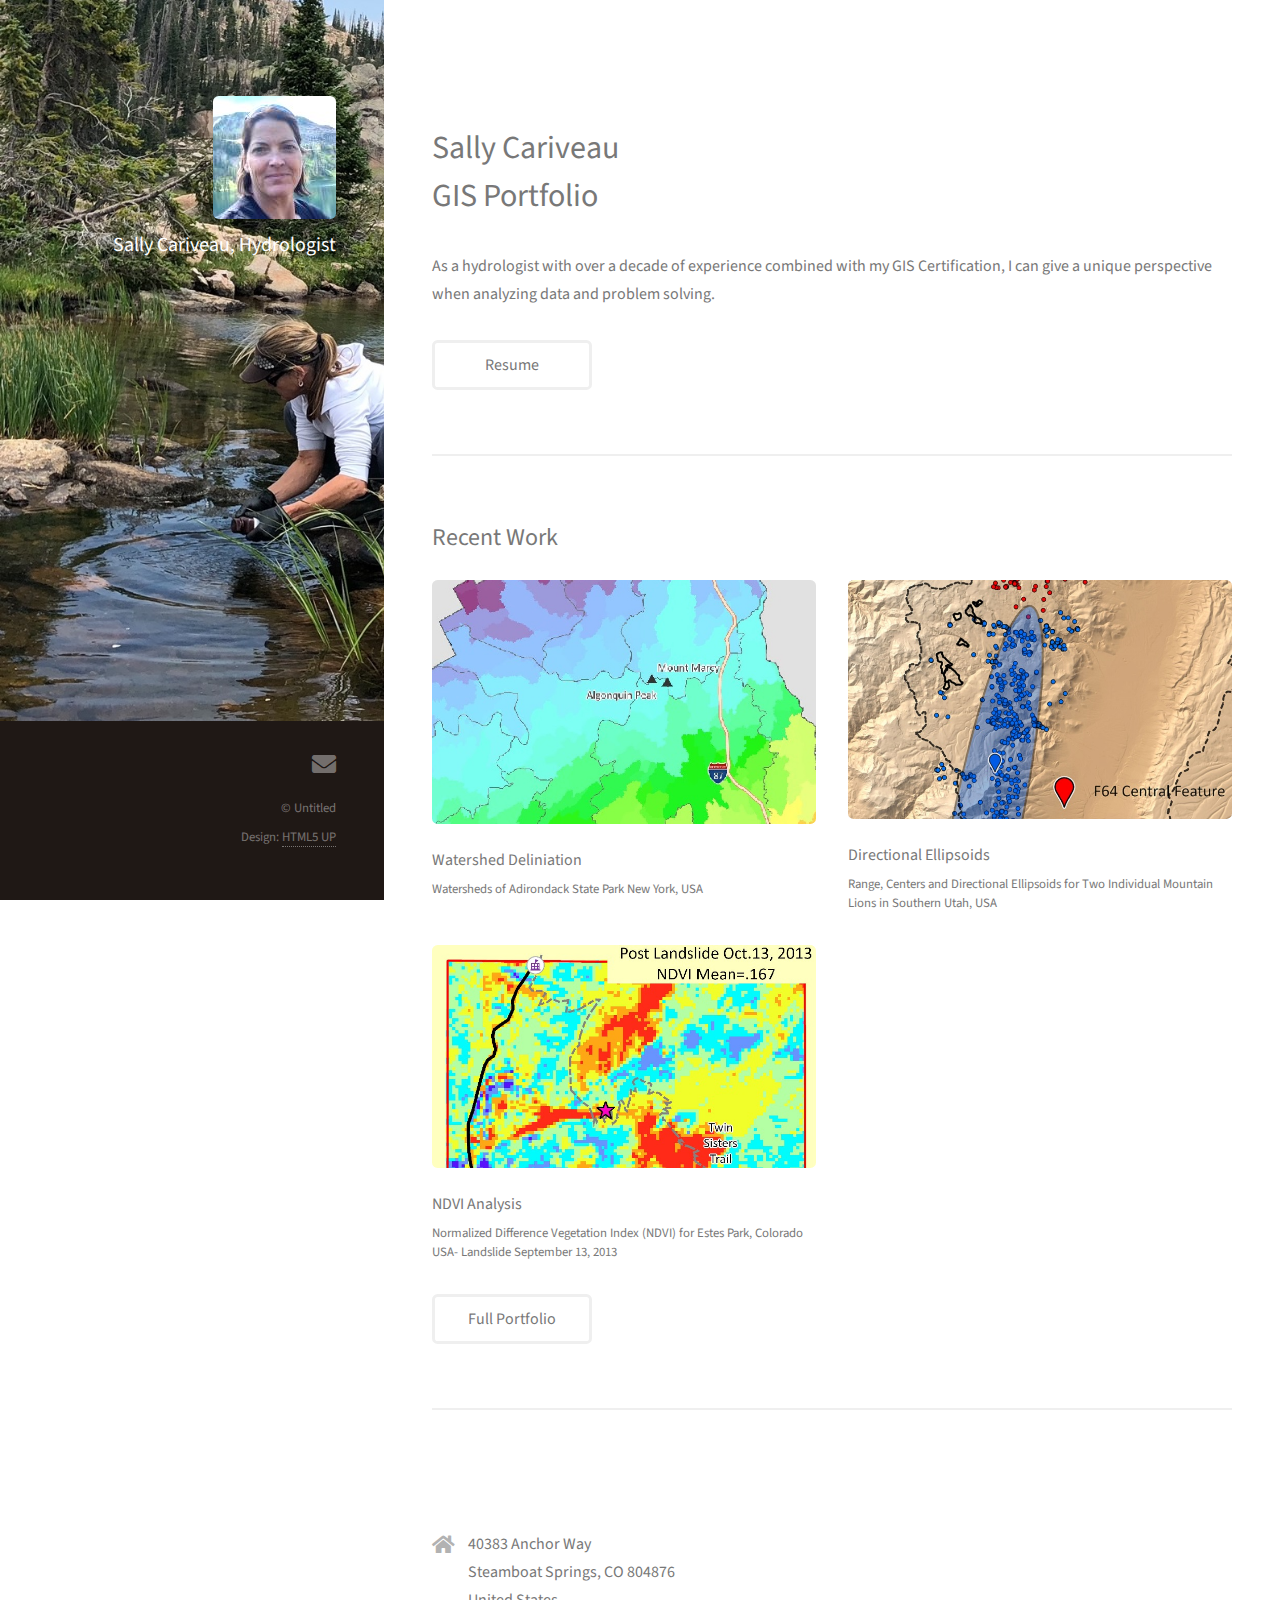
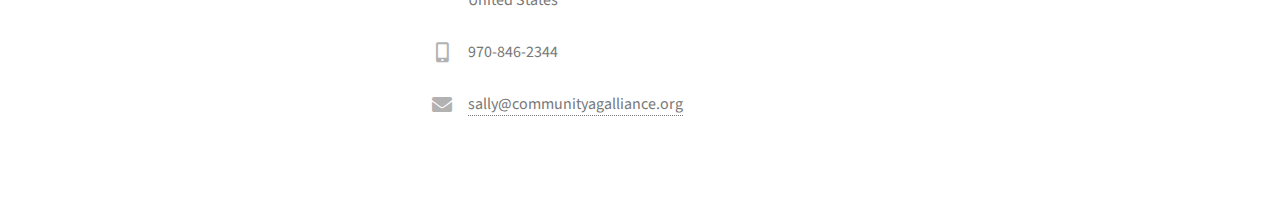
==== index.html @ 5e31b2ae "Add files via upload" ====
<!DOCTYPE HTML>
<!--
	Strata by HTML5 UP
	html5up.net | @ajlkn
	Free for personal and commercial use under the CCA 3.0 license (html5up.net/license)
-->
<html>
	<head>
		<title>GIS Portfolio for Sally Cariveau</title>
		<meta charset="utf-8" />
		
		<meta name="viewport" content="width=device-width, initial-scale=1, user-scalable=no" />
		<link rel="stylesheet" href="assets/css/main.css" />
		<div class="zbRPDe M2qv4b P4HtKe" aria-label="Map - Download free icons">Map - Download free icons</div>
		<link rel="shortcut icon" href=\TemplateEdits\images/Map.ico">
	</head>
	<body class="is-preload">

		<!-- Header -->
			<header id="header">
				<div class="inner">
					<a href="#" class="image Sally_Headshot_1.jpg"><img src="images/Sally_Headshot_1.jpg" alt="" /></a>
					<h1><strong>Sally Cariveau,</strong> <strong>Hydrologist<strong>
			<br />
				
				</div>
			</header>

		<!-- Main -->
			<div id="main">

				<!-- One -->
					<section id="one">
						<header class="major">
							<h2>Sally Cariveau<br />
							GIS Portfolio</h2>
						</header>
						<p>As a hydrologist with over a decade of experience combined with my GIS Certification, I can give a unique perspective when analyzing data and problem solving.</p>
						<ul class="actions">
							<li><a href="images/Sally_Cariveau_Resume.pdf" target=_"blank" class="button">Resume</a></li><a class="about" href="sallycariveau.github.io"></a>
						</ul>
					</section>


				<!-- Two -->
					<section id="two">
						<h2>Recent Work</h2>
						<div class="row">
							<article class="col-6 col-12-xsmall work-item">
								<a href="images/fulls/Lab3_Cariveau.jpg" class="image fit thumb"><img src="images/thumbs/watersheds_crop2.jpg" alt="" /></a>
								<h3>Watershed Deliniation</h3>
								<p>Watersheds of Adirondack State Park New York, USA</p>
							</article>
							<article class="col-6 col-12-xsmall work-item">
								<a href="images/fulls/Cariveau_Lab5.jpg" class="image fit thumb"><img src="images/thumbs/lion_thumb2.jpg" alt="" /></a>
								<h3>Directional Ellipsoids</h3>
								<p>Range, Centers and Directional Ellipsoids for Two Individual Mountain Lions in Southern Utah, USA</p>
							</article>
							<article class="col-6 col-12-xsmall work-item">
								<a href="images/fulls/Estes.jpg" class="image fit thumb"><img src="images/thumbs/Estes_thumb.jpg" alt="" /></a>
								<h3>NDVI Analysis</h3>
								<p>Normalized Difference Vegetation Index (NDVI) for Estes Park, Colorado USA- Landslide September 13, 2013</p>
							</article>
							
						</div>
						<ul class="actions">
							<li><a href="#" class="button">Full Portfolio</a></li>
						</ul>
					</section>

				<!-- Three -->
					<section id="three">
						<h2></h2>
					
						<div class="row">
							<div class="col-8 col-12-small">
								<form method="post" action="#">
									<div class="row gtr-uniform gtr-50">
										
										
										
								<ul class="actions">
									
							</div>
							<div class="col-4 col-12-small">
								<ul class="labeled-icons">
									<li>
										<h3 class="icon solid fa-home"><span class="label">Address</span></h3>
										40383 Anchor Way<br />
										Steamboat Springs, CO 804876<br />
										United States
									</li>
									<li>
										<h3 class="icon solid fa-mobile-alt"><span class="label">Phone</span></h3>
										970-846-2344
									</li>
									<li>
										<h3 class="icon solid fa-envelope"><span class="label">Email</span></h3>
										<a href="#">sally@communityagalliance.org</a>
									</li>
								</ul>
							</div>
						</div>
					</section>

				<!-- Four -->
				<!--
					<section id="four">
						<h2>Elements</h2>

						<section>
							<h4>Text</h4>
							<p>This is <b>bold</b> and this is <strong>strong</strong>. This is <i>italic</i> and this is <em>emphasized</em>.
							This is <sup>superscript</sup> text and this is <sub>subscript</sub> text.
							This is <u>underlined</u> and this is code: <code>for (;;) { ... }</code>. Finally, <a href="#">this is a link</a>.</p>
							<hr />
							<header>
								<h4>Heading with a Subtitle</h4>
								<p>Lorem ipsum dolor sit amet nullam id egestas urna aliquam</p>
							</header>
							<p>Nunc lacinia ante nunc ac lobortis. Interdum adipiscing gravida odio porttitor sem non mi integer non faucibus ornare mi ut ante amet placerat aliquet. Volutpat eu sed ante lacinia sapien lorem accumsan varius montes viverra nibh in adipiscing blandit tempus accumsan.</p>
							<header>
								<h5>Heading with a Subtitle</h5>
								<p>Lorem ipsum dolor sit amet nullam id egestas urna aliquam</p>
							</header>
							<p>Nunc lacinia ante nunc ac lobortis. Interdum adipiscing gravida odio porttitor sem non mi integer non faucibus ornare mi ut ante amet placerat aliquet. Volutpat eu sed ante lacinia sapien lorem accumsan varius montes viverra nibh in adipiscing blandit tempus accumsan.</p>
							<hr />
							<h2>Heading Level 2</h2>
							<h3>Heading Level 3</h3>
							<h4>Heading Level 4</h4>
							<h5>Heading Level 5</h5>
							<h6>Heading Level 6</h6>
							<hr />
							<h5>Blockquote</h5>
							<blockquote>Fringilla nisl. Donec accumsan interdum nisi, quis tincidunt felis sagittis eget tempus euismod. Vestibulum ante ipsum primis in faucibus vestibulum. Blandit adipiscing eu felis iaculis volutpat ac adipiscing accumsan faucibus. Vestibulum ante ipsum primis in faucibus lorem ipsum dolor sit amet nullam adipiscing eu felis.</blockquote>
							<h5>Preformatted</h5>
							<pre><code>i = 0;

while (!deck.isInOrder()) {
print 'Iteration ' + i;
deck.shuffle();
i++;
}

print 'It took ' + i + ' iterations to sort the deck.';</code></pre>
						</section>

						<section>
							<h4>Lists</h4>
							<div class="row">
								<div class="col-6 col-12-xsmall">
									<h5>Unordered</h5>
									<ul>
										<li>Dolor pulvinar etiam magna etiam.</li>
										<li>Sagittis adipiscing lorem eleifend.</li>
										<li>Felis enim feugiat dolore viverra.</li>
									</ul>
									<h5>Alternate</h5>
									<ul class="alt">
										<li>Dolor pulvinar etiam magna etiam.</li>
										<li>Sagittis adipiscing lorem eleifend.</li>
										<li>Felis enim feugiat dolore viverra.</li>
									</ul>
								</div>
								<div class="col-6 col-12-xsmall">
									<h5>Ordered</h5>
									<ol>
										<li>Dolor pulvinar etiam magna etiam.</li>
										<li>Etiam vel felis at lorem sed viverra.</li>
										<li>Felis enim feugiat dolore viverra.</li>
										<li>Dolor pulvinar etiam magna etiam.</li>
										<li>Etiam vel felis at lorem sed viverra.</li>
										<li>Felis enim feugiat dolore viverra.</li>
									</ol>
									<h5>Icons</h5>
									<ul class="icons">
										<li><a href="#" class="icon brands fa-twitter"><span class="label">Twitter</span></a></li>
										<li><a href="#" class="icon brands fa-facebook-f"><span class="label">Facebook</span></a></li>
										<li><a href="#" class="icon brands fa-instagram"><span class="label">Instagram</span></a></li>
										<li><a href="#" class="icon brands fa-github"><span class="label">Github</span></a></li>
										<li><a href="#" class="icon brands fa-dribbble"><span class="label">Dribbble</span></a></li>
										<li><a href="#" class="icon brands fa-tumblr"><span class="label">Tumblr</span></a></li>
									</ul>
								</div>
							</div>
							<h5>Actions</h5>
							<ul class="actions">
								<li><a href="#" class="button primary">Default</a></li>
								<li><a href="#" class="button">Default</a></li>
							</ul>
							<ul class="actions small">
								<li><a href="#" class="button primary small">Small</a></li>
								<li><a href="#" class="button small">Small</a></li>
							</ul>
							<div class="row">
								<div class="col-6 col-12-small">
									<ul class="actions stacked">
										<li><a href="#" class="button primary">Default</a></li>
										<li><a href="#" class="button">Default</a></li>
									</ul>
								</div>
								<div class="col-6 col-12-small">
									<ul class="actions stacked">
										<li><a href="#" class="button primary small">Small</a></li>
										<li><a href="#" class="button small">Small</a></li>
									</ul>
								</div>
								<div class="col-6 col-12-small">
									<ul class="actions stacked">
										<li><a href="#" class="button primary fit">Default</a></li>
										<li><a href="#" class="button fit">Default</a></li>
									</ul>
								</div>
								<div class="col-6 col-12-small">
									<ul class="actions stacked">
										<li><a href="#" class="button primary small fit">Small</a></li>
										<li><a href="#" class="button small fit">Small</a></li>
									</ul>
								</div>
							</div>
						</section>

						<section>
							<h4>Table</h4>
							<h5>Default</h5>
							<div class="table-wrapper">
								<table>
									<thead>
										<tr>
											<th>Name</th>
											<th>Description</th>
											<th>Price</th>
										</tr>
									</thead>
									<tbody>
										<tr>
											<td>Item One</td>
											<td>Ante turpis integer aliquet porttitor.</td>
											<td>29.99</td>
										</tr>
										<tr>
											<td>Item Two</td>
											<td>Vis ac commodo adipiscing arcu aliquet.</td>
											<td>19.99</td>
										</tr>
										<tr>
											<td>Item Three</td>
											<td> Morbi faucibus arcu accumsan lorem.</td>
											<td>29.99</td>
										</tr>
										<tr>
											<td>Item Four</td>
											<td>Vitae integer tempus condimentum.</td>
											<td>19.99</td>
										</tr>
										<tr>
											<td>Item Five</td>
											<td>Ante turpis integer aliquet porttitor.</td>
											<td>29.99</td>
										</tr>
									</tbody>
									<tfoot>
										<tr>
											<td colspan="2"></td>
											<td>100.00</td>
										</tr>
									</tfoot>
								</table>
							</div>

							<h5>Alternate</h5>
							<div class="table-wrapper">
								<table class="alt">
									<thead>
										<tr>
											<th>Name</th>
											<th>Description</th>
											<th>Price</th>
										</tr>
									</thead>
									<tbody>
										<tr>
											<td>Item One</td>
											<td>Ante turpis integer aliquet porttitor.</td>
											<td>29.99</td>
										</tr>
										<tr>
											<td>Item Two</td>
											<td>Vis ac commodo adipiscing arcu aliquet.</td>
											<td>19.99</td>
										</tr>
										<tr>
											<td>Item Three</td>
											<td> Morbi faucibus arcu accumsan lorem.</td>
											<td>29.99</td>
										</tr>
										<tr>
											<td>Item Four</td>
											<td>Vitae integer tempus condimentum.</td>
											<td>19.99</td>
										</tr>
										<tr>
											<td>Item Five</td>
											<td>Ante turpis integer aliquet porttitor.</td>
											<td>29.99</td>
										</tr>
									</tbody>
									<tfoot>
										<tr>
											<td colspan="2"></td>
											<td>100.00</td>
										</tr>
									</tfoot>
								</table>
							</div>
						</section>

						<section>
							<h4>Buttons</h4>
							<ul class="actions">
								<li><a href="#" class="button primary">Primary</a></li>
								<li><a href="#" class="button">Default</a></li>
							</ul>
							<ul class="actions">
								<li><a href="#" class="button large">Large</a></li>
								<li><a href="#" class="button">Default</a></li>
								<li><a href="#" class="button small">Small</a></li>
							</ul>
							<ul class="actions fit">
								<li><a href="#" class="button primary fit">Fit</a></li>
								<li><a href="#" class="button fit">Fit</a></li>
							</ul>
							<ul class="actions fit small">
								<li><a href="#" class="button primary fit small">Fit + Small</a></li>
								<li><a href="#" class="button fit small">Fit + Small</a></li>
							</ul>
							<ul class="actions">
								<li><a href="#" class="button primary icon solid fa-download">Icon</a></li>
								<li><a href="#" class="button icon solid fa-download">Icon</a></li>
							</ul>
							<ul class="actions">
								<li><span class="button primary disabled">Primary</span></li>
								<li><span class="button disabled">Default</span></li>
							</ul>
						</section>

						<section>
							<h4>Form</h4>
							<form method="post" action="#">
								<div class="row gtr-uniform gtr-50">
									<div class="col-6 col-12-xsmall">
										<input type="text" name="demo-name" id="demo-name" value="" placeholder="Name" />
									</div>
									<div class="col-6 col-12-xsmall">
										<input type="email" name="demo-email" id="demo-email" value="" placeholder="Email" />
									</div>
									<div class="col-12">
										<select name="demo-category" id="demo-category">
											<option value="">- Category -</option>
											<option value="1">Manufacturing</option>
											<option value="1">Shipping</option>
											<option value="1">Administration</option>
											<option value="1">Human Resources</option>
										</select>
									</div>
									<div class="col-4 col-12-small">
										<input type="radio" id="demo-priority-low" name="demo-priority" checked>
										<label for="demo-priority-low">Low Priority</label>
									</div>
									<div class="col-4 col-12-small">
										<input type="radio" id="demo-priority-normal" name="demo-priority">
										<label for="demo-priority-normal">Normal Priority</label>
									</div>
									<div class="col-4 col-12-small">
										<input type="radio" id="demo-priority-high" name="demo-priority">
										<label for="demo-priority-high">High Priority</label>
									</div>
									<div class="col-6 col-12-small">
										<input type="checkbox" id="demo-copy" name="demo-copy">
										<label for="demo-copy">Email me a copy of this message</label>
									</div>
									<div class="col-6 col-12-small">
										<input type="checkbox" id="demo-human" name="demo-human" checked>
										<label for="demo-human">I am a human and not a robot</label>
									</div>
									<div class="col-12">
										<textarea name="demo-message" id="demo-message" placeholder="Enter your message" rows="6"></textarea>
									</div>
									<div class="col-12">
										<ul class="actions">
											<li><input type="submit" value="Send Message" class="primary" /></li>
											<li><input type="reset" value="Reset" /></li>
										</ul>
									</div>
								</div>
							</form>
						</section>

						<section>
							<h4>Image</h4>
							<h5>Fit</h5>
							<div class="box alt">
								<div class="row gtr-50 gtr-uniform">
									<div class="col-12"><span class="image fit"><img src="images/fulls/05.jpg" alt="" /></span></div>
									<div class="col-4"><span class="image fit"><img src="images/thumbs/01.jpg" alt="" /></span></div>
									<div class="col-4"><span class="image fit"><img src="images/thumbs/02.jpg" alt="" /></span></div>
									<div class="col-4"><span class="image fit"><img src="images/thumbs/03.jpg" alt="" /></span></div>
									<div class="col-4"><span class="image fit"><img src="images/thumbs/04.jpg" alt="" /></span></div>
									<div class="col-4"><span class="image fit"><img src="images/thumbs/05.jpg" alt="" /></span></div>
									<div class="col-4"><span class="image fit"><img src="images/thumbs/06.jpg" alt="" /></span></div>
									<div class="col-4"><span class="image fit"><img src="images/thumbs/03.jpg" alt="" /></span></div>
									<div class="col-4"><span class="image fit"><img src="images/thumbs/02.jpg" alt="" /></span></div>
									<div class="col-4"><span class="image fit"><img src="images/thumbs/01.jpg" alt="" /></span></div>
								</div>
							</div>
							<h5>Left &amp; Right</h5>
							<p><span class="image left"><img src="images/avatar.jpg" alt="" /></span>Fringilla nisl. Donec accumsan interdum nisi, quis tincidunt felis sagittis eget. tempus euismod. Vestibulum ante ipsum primis in faucibus vestibulum. Blandit adipiscing eu felis iaculis volutpat ac adipiscing accumsan eu faucibus. Integer ac pellentesque praesent tincidunt felis sagittis eget. tempus euismod. Vestibulum ante ipsum primis in faucibus vestibulum. Blandit adipiscing eu felis iaculis volutpat ac adipiscing accumsan eu faucibus. Integer ac pellentesque praesent. Donec accumsan interdum nisi, quis tincidunt felis sagittis eget. tempus euismod. Vestibulum ante ipsum primis in faucibus vestibulum. Blandit adipiscing eu felis iaculis volutpat ac adipiscing accumsan eu faucibus. Integer ac pellentesque praesent tincidunt felis sagittis eget. tempus euismod. Vestibulum ante ipsum primis in faucibus vestibulum. Blandit adipiscing eu felis iaculis volutpat ac adipiscing accumsan eu faucibus. Integer ac pellentesque praesent.</p>
							<p><span class="image right"><img src="images/avatar.jpg" alt="" /></span>Fringilla nisl. Donec accumsan interdum nisi, quis tincidunt felis sagittis eget. tempus euismod. Vestibulum ante ipsum primis in faucibus vestibulum. Blandit adipiscing eu felis iaculis volutpat ac adipiscing accumsan eu faucibus. Integer ac pellentesque praesent tincidunt felis sagittis eget. tempus euismod. Vestibulum ante ipsum primis in faucibus vestibulum. Blandit adipiscing eu felis iaculis volutpat ac adipiscing accumsan eu faucibus. Integer ac pellentesque praesent. Donec accumsan interdum nisi, quis tincidunt felis sagittis eget. tempus euismod. Vestibulum ante ipsum primis in faucibus vestibulum. Blandit adipiscing eu felis iaculis volutpat ac adipiscing accumsan eu faucibus. Integer ac pellentesque praesent tincidunt felis sagittis eget. tempus euismod. Vestibulum ante ipsum primis in faucibus vestibulum. Blandit adipiscing eu felis iaculis volutpat ac adipiscing accumsan eu faucibus. Integer ac pellentesque praesent.</p>
						</section>

					</section>
				-->

			</div>

		<!-- Footer -->
			<footer id="footer">
				<div class="inner">
					<ul class="icons">
				
						<li><a href="#" class="icon solid fa-envelope"><span class="label">Email</span></a></li>
					</ul>
					<ul class="copyright">
						<li>&copy; Untitled</li><li>Design: <a href="http://html5up.net">HTML5 UP</a></li>
					</ul>
				</div>
			</footer>

		<!-- Scripts -->
			<script src="assets/js/jquery.min.js"></script>
			<script src="assets/js/jquery.poptrox.min.js"></script>
			<script src="assets/js/browser.min.js"></script>
			<script src="assets/js/breakpoints.min.js"></script>
			<script src="assets/js/util.js"></script>
			<script src="assets/js/main.js"></script>

	</body>
</html>
---- assets/css/main.css ----
@import url("fontawesome-all.min.css");
@import url("https://fonts.googleapis.com/css?family=Source+Sans+Pro:400,400italic");

/*
	Strata by HTML5 UP
	html5up.net | @ajlkn
	Free for personal and commercial use under the CCA 3.0 license (html5up.net/license)
*/

html, body, div, span, applet, object,
iframe, h1, h2, h3, h4, h5, h6, p, blockquote,
pre, a, abbr, acronym, address, big, cite,
code, del, dfn, em, img, ins, kbd, q, s, samp,
small, strike, strong, sub, sup, tt, var, b,
u, i, center, dl, dt, dd, ol, ul, li, fieldset,
form, label, legend, table, caption, tbody,
tfoot, thead, tr, th, td, article, aside,
canvas, details, embed, figure, figcaption,
footer, header, hgroup, menu, nav, output, ruby,
section, summary, time, mark, audio, video {
	margin: 0;
	padding: 0;
	border: 0;
	font-size: 100%;
	font: inherit;
	vertical-align: baseline;}

article, aside, details, figcaption, figure,
footer, header, hgroup, menu, nav, section {
	display: block;}

body {
	line-height: 1;
}

ol, ul {
	list-style: none;
}

blockquote, q {
	quotes: none;
}

	blockquote:before, blockquote:after, q:before, q:after {
		content: '';
		content: none;
	}

table {
	border-collapse: collapse;
	border-spacing: 0;
}

body {
	-webkit-text-size-adjust: none;
}

mark {
	background-color: transparent;
	color: inherit;
}

input::-moz-focus-inner {
	border: 0;
	padding: 0;
}

input, select, textarea {
	-moz-appearance: none;
	-webkit-appearance: none;
	-ms-appearance: none;
	appearance: none;
}

/* Basic */

	html {
		box-sizing: border-box;
	}

	*, *:before, *:after {
		box-sizing: inherit;
	}

	body {
		background: #fff;
	}

		body.is-preload *, body.is-preload *:before, body.is-preload *:after {
			-moz-animation: none !important;
			-webkit-animation: none !important;
			-ms-animation: none !important;
			animation: none !important;
			-moz-transition: none !important;
			-webkit-transition: none !important;
			-ms-transition: none !important;
			transition: none !important;
		}

	body, input, select, textarea {
		color: #a2a2a2;
		font-family: "Source Sans Pro", Helvetica, sans-serif;
		font-size: 16pt;
		font-weight: 400;
		line-height: 1.75em;
	}

	a {
		-moz-transition: color 0.2s ease-in-out, border-color 0.2s ease-in-out;
		-webkit-transition: color 0.2s ease-in-out, border-color 0.2s ease-in-out;
		-ms-transition: color 0.2s ease-in-out, border-color 0.2s ease-in-out;
		transition: color 0.2s ease-in-out, border-color 0.2s ease-in-out;
		border-bottom: dotted 1px;
		color: #49bf9d;
		text-decoration: none;
	}

		a:hover {
			border-bottom-color: transparent;
			color: #49bf9d !important;
			text-decoration: none;
		}

	strong, b {
		color: #787878;
		font-weight: 400;
	}

	em, i {
		font-style: italic;
	}

	p {
		margin: 0 0 2em 0;
	}

	h1, h2, h3, h4, h5, h6 {
		color: #787878;
		font-weight: 400;
		line-height: 1em;
		margin: 0 0 1em 0;
	}

		h1 a, h2 a, h3 a, h4 a, h5 a, h6 a {
			color: inherit;
			text-decoration: none;
		}

	h1 {
		font-size: 2em;
		line-height: 1.5em;
	}

	h2 {
		font-size: 1.5em;
		line-height: 1.5em;
	}

	h3 {
		font-size: 1.25em;
		line-height: 1.5em;
	}

	h4 {
		font-size: 1.1em;
		line-height: 1.5em;
	}

	h5 {
		font-size: 0.9em;
		line-height: 1.5em;
	}

	h6 {
		font-size: 0.7em;
		line-height: 1.5em;
	}

	sub {
		font-size: 0.8em;
		position: relative;
		top: 0.5em;
	}

	sup {
		font-size: 0.8em;
		position: relative;
		top: -0.5em;
	}

	hr {
		border: 0;
		border-bottom: solid 2px #efefef;
		margin: 2em 0;
	}

		hr.major {
			margin: 3em 0;
		}

	blockquote {
		border-left: solid 6px #efefef;
		font-style: italic;
		margin: 0 0 2em 0;
		padding: 0.5em 0 0.5em 1.5em;
	}

	code {
		background: #f7f7f7;
		border-radius: 0.35em;
		border: solid 2px #efefef;
		font-family: "Courier New", monospace;
		font-size: 0.9em;
		margin: 0 0.25em;
		padding: 0.25em 0.65em;
	}

	pre {
		-webkit-overflow-scrolling: touch;
		font-family: "Courier New", monospace;
		font-size: 0.9em;
		margin: 0 0 2em 0;
	}

		pre code {
			display: block;
			line-height: 1.75em;
			padding: 1em 1.5em;
			overflow-x: auto;
		}

	.align-left {
		text-align: left;
	}

	.align-center {
		text-align: center;
	}

	.align-right {
		text-align: right;
	}

/* Container */

	.container {
		margin: 0 auto;
		max-width: calc(100% - 4em);
		width: 100%;
	}

		.container.xsmall {
			width: 25%;
		}

		.container.small {
			width: 50%;
		}

		.container.medium {
			width: 75%;
		}

		.container.large {
			width: 125%;
		}

		.container.xlarge {
			width: 150%;
		}

		.container.max {
			width: 100%;
		}

		@media screen and (max-width: 980px) {

			.container {
				width: 100% !important;
				max-width: 100% !important;
			}

		}

		@media screen and (max-width: 480px) {

			.container {
				max-width: calc(100% - 3em);
			}

		}

/* Row */

	.row {
		display: flex;
		flex-wrap: wrap;
		box-sizing: border-box;
		align-items: stretch;
	}

		.row > * {
			box-sizing: border-box;
		}

		.row.gtr-uniform > * > :last-child {
			margin-bottom: 0;
		}

		.row.aln-left {
			justify-content: flex-start;
		}

		.row.aln-center {
			justify-content: center;
		}

		.row.aln-right {
			justify-content: flex-end;
		}

		.row.aln-top {
			align-items: flex-start;
		}

		.row.aln-middle {
			align-items: center;
		}

		.row.aln-bottom {
			align-items: flex-end;
		}

		.row > .imp {
			order: -1;
		}

		.row > .col-1 {
			width: 8.33333%;
		}

		.row > .off-1 {
			margin-left: 8.33333%;
		}

		.row > .col-2 {
			width: 16.66667%;
		}

		.row > .off-2 {
			margin-left: 16.66667%;
		}

		.row > .col-3 {
			width: 25%;
		}

		.row > .off-3 {
			margin-left: 25%;
		}

		.row > .col-4 {
			width: 33.33333%;
		}

		.row > .off-4 {
			margin-left: 33.33333%;
		}

		.row > .col-5 {
			width: 41.66667%;
		}

		.row > .off-5 {
			margin-left: 41.66667%;
		}

		.row > .col-6 {
			width: 50%;
		}

		.row > .off-6 {
			margin-left: 50%;
		}

		.row > .col-7 {
			width: 58.33333%;
		}

		.row > .off-7 {
			margin-left: 58.33333%;
		}

		.row > .col-8 {
			width: 66.66667%;
		}

		.row > .off-8 {
			margin-left: 66.66667%;
		}

		.row > .col-9 {
			width: 75%;
		}

		.row > .off-9 {
			margin-left: 75%;
		}

		.row > .col-10 {
			width: 83.33333%;
		}

		.row > .off-10 {
			margin-left: 83.33333%;
		}

		.row > .col-11 {
			width: 91.66667%;
		}

		.row > .off-11 {
			margin-left: 91.66667%;
		}

		.row > .col-12 {
			width: 100%;
		}

		.row > .off-12 {
			margin-left: 100%;
		}

		.row.gtr-0 {
			margin-top: 0;
			margin-left: 0em;
		}

			.row.gtr-0 > * {
				padding: 0 0 0 0em;
			}

			.row.gtr-0.gtr-uniform {
				margin-top: 0em;
			}

				.row.gtr-0.gtr-uniform > * {
					padding-top: 0em;
				}

		.row.gtr-25 {
			margin-top: 0;
			margin-left: -0.625em;
		}

			.row.gtr-25 > * {
				padding: 0 0 0 0.625em;
			}

			.row.gtr-25.gtr-uniform {
				margin-top: -0.625em;
			}

				.row.gtr-25.gtr-uniform > * {
					padding-top: 0.625em;
				}

		.row.gtr-50 {
			margin-top: 0;
			margin-left: -1.25em;
		}

			.row.gtr-50 > * {
				padding: 0 0 0 1.25em;
			}

			.row.gtr-50.gtr-uniform {
				margin-top: -1.25em;
			}

				.row.gtr-50.gtr-uniform > * {
					padding-top: 1.25em;
				}

		.row {
			margin-top: 0;
			margin-left: -2.5em;
		}

			.row > * {
				padding: 0 0 0 2.5em;
			}

			.row.gtr-uniform {
				margin-top: -2.5em;
			}

				.row.gtr-uniform > * {
					padding-top: 2.5em;
				}

		.row.gtr-150 {
			margin-top: 0;
			margin-left: -3.75em;
		}

			.row.gtr-150 > * {
				padding: 0 0 0 3.75em;
			}

			.row.gtr-150.gtr-uniform {
				margin-top: -3.75em;
			}

				.row.gtr-150.gtr-uniform > * {
					padding-top: 3.75em;
				}

		.row.gtr-200 {
			margin-top: 0;
			margin-left: -5em;
		}

			.row.gtr-200 > * {
				padding: 0 0 0 5em;
			}

			.row.gtr-200.gtr-uniform {
				margin-top: -5em;
			}

				.row.gtr-200.gtr-uniform > * {
					padding-top: 5em;
				}

		@media screen and (max-width: 1800px) {

			.row {
				display: flex;
				flex-wrap: wrap;
				box-sizing: border-box;
				align-items: stretch;
			}

				.row > * {
					box-sizing: border-box;
				}

				.row.gtr-uniform > * > :last-child {
					margin-bottom: 0;
				}

				.row.aln-left {
					justify-content: flex-start;
				}

				.row.aln-center {
					justify-content: center;
				}

				.row.aln-right {
					justify-content: flex-end;
				}

				.row.aln-top {
					align-items: flex-start;
				}

				.row.aln-middle {
					align-items: center;
				}

				.row.aln-bottom {
					align-items: flex-end;
				}

				.row > .imp-xlarge {
					order: -1;
				}

				.row > .col-1-xlarge {
					width: 8.33333%;
				}

				.row > .off-1-xlarge {
					margin-left: 8.33333%;
				}

				.row > .col-2-xlarge {
					width: 16.66667%;
				}

				.row > .off-2-xlarge {
					margin-left: 16.66667%;
				}

				.row > .col-3-xlarge {
					width: 25%;
				}

				.row > .off-3-xlarge {
					margin-left: 25%;
				}

				.row > .col-4-xlarge {
					width: 33.33333%;
				}

				.row > .off-4-xlarge {
					margin-left: 33.33333%;
				}

				.row > .col-5-xlarge {
					width: 41.66667%;
				}

				.row > .off-5-xlarge {
					margin-left: 41.66667%;
				}

				.row > .col-6-xlarge {
					width: 50%;
				}

				.row > .off-6-xlarge {
					margin-left: 50%;
				}

				.row > .col-7-xlarge {
					width: 58.33333%;
				}

				.row > .off-7-xlarge {
					margin-left: 58.33333%;
				}

				.row > .col-8-xlarge {
					width: 66.66667%;
				}

				.row > .off-8-xlarge {
					margin-left: 66.66667%;
				}

				.row > .col-9-xlarge {
					width: 75%;
				}

				.row > .off-9-xlarge {
					margin-left: 75%;
				}

				.row > .col-10-xlarge {
					width: 83.33333%;
				}

				.row > .off-10-xlarge {
					margin-left: 83.33333%;
				}

				.row > .col-11-xlarge {
					width: 91.66667%;
				}

				.row > .off-11-xlarge {
					margin-left: 91.66667%;
				}

				.row > .col-12-xlarge {
					width: 100%;
				}

				.row > .off-12-xlarge {
					margin-left: 100%;
				}

				.row.gtr-0 {
					margin-top: 0;
					margin-left: 0em;
				}

					.row.gtr-0 > * {
						padding: 0 0 0 0em;
					}

					.row.gtr-0.gtr-uniform {
						margin-top: 0em;
					}

						.row.gtr-0.gtr-uniform > * {
							padding-top: 0em;
						}

				.row.gtr-25 {
					margin-top: 0;
					margin-left: -0.625em;
				}

					.row.gtr-25 > * {
						padding: 0 0 0 0.625em;
					}

					.row.gtr-25.gtr-uniform {
						margin-top: -0.625em;
					}

						.row.gtr-25.gtr-uniform > * {
							padding-top: 0.625em;
						}

				.row.gtr-50 {
					margin-top: 0;
					margin-left: -1.25em;
				}

					.row.gtr-50 > * {
						padding: 0 0 0 1.25em;
					}

					.row.gtr-50.gtr-uniform {
						margin-top: -1.25em;
					}

						.row.gtr-50.gtr-uniform > * {
							padding-top: 1.25em;
						}

				.row {
					margin-top: 0;
					margin-left: -2.5em;
				}

					.row > * {
						padding: 0 0 0 2.5em;
					}

					.row.gtr-uniform {
						margin-top: -2.5em;
					}

						.row.gtr-uniform > * {
							padding-top: 2.5em;
						}

				.row.gtr-150 {
					margin-top: 0;
					margin-left: -3.75em;
				}

					.row.gtr-150 > * {
						padding: 0 0 0 3.75em;
					}

					.row.gtr-150.gtr-uniform {
						margin-top: -3.75em;
					}

						.row.gtr-150.gtr-uniform > * {
							padding-top: 3.75em;
						}

				.row.gtr-200 {
					margin-top: 0;
					margin-left: -5em;
				}

					.row.gtr-200 > * {
						padding: 0 0 0 5em;
					}

					.row.gtr-200.gtr-uniform {
						margin-top: -5em;
					}

						.row.gtr-200.gtr-uniform > * {
							padding-top: 5em;
						}

		}

		@media screen and (max-width: 1280px) {

			.row {
				display: flex;
				flex-wrap: wrap;
				box-sizing: border-box;
				align-items: stretch;
			}

				.row > * {
					box-sizing: border-box;
				}

				.row.gtr-uniform > * > :last-child {
					margin-bottom: 0;
				}

				.row.aln-left {
					justify-content: flex-start;
				}

				.row.aln-center {
					justify-content: center;
				}

				.row.aln-right {
					justify-content: flex-end;
				}

				.row.aln-top {
					align-items: flex-start;
				}

				.row.aln-middle {
					align-items: center;
				}

				.row.aln-bottom {
					align-items: flex-end;
				}

				.row > .imp-large {
					order: -1;
				}

				.row > .col-1-large {
					width: 8.33333%;
				}

				.row > .off-1-large {
					margin-left: 8.33333%;
				}

				.row > .col-2-large {
					width: 16.66667%;
				}

				.row > .off-2-large {
					margin-left: 16.66667%;
				}

				.row > .col-3-large {
					width: 25%;
				}

				.row > .off-3-large {
					margin-left: 25%;
				}

				.row > .col-4-large {
					width: 33.33333%;
				}

				.row > .off-4-large {
					margin-left: 33.33333%;
				}

				.row > .col-5-large {
					width: 41.66667%;
				}

				.row > .off-5-large {
					margin-left: 41.66667%;
				}

				.row > .col-6-large {
					width: 50%;
				}

				.row > .off-6-large {
					margin-left: 50%;
				}

				.row > .col-7-large {
					width: 58.33333%;
				}

				.row > .off-7-large {
					margin-left: 58.33333%;
				}

				.row > .col-8-large {
					width: 66.66667%;
				}

				.row > .off-8-large {
					margin-left: 66.66667%;
				}

				.row > .col-9-large {
					width: 75%;
				}

				.row > .off-9-large {
					margin-left: 75%;
				}

				.row > .col-10-large {
					width: 83.33333%;
				}

				.row > .off-10-large {
					margin-left: 83.33333%;
				}

				.row > .col-11-large {
					width: 91.66667%;
				}

				.row > .off-11-large {
					margin-left: 91.66667%;
				}

				.row > .col-12-large {
					width: 100%;
				}

				.row > .off-12-large {
					margin-left: 100%;
				}

				.row.gtr-0 {
					margin-top: 0;
					margin-left: 0em;
				}

					.row.gtr-0 > * {
						padding: 0 0 0 0em;
					}

					.row.gtr-0.gtr-uniform {
						margin-top: 0em;
					}

						.row.gtr-0.gtr-uniform > * {
							padding-top: 0em;
						}

				.row.gtr-25 {
					margin-top: 0;
					margin-left: -0.5em;
				}

					.row.gtr-25 > * {
						padding: 0 0 0 0.5em;
					}

					.row.gtr-25.gtr-uniform {
						margin-top: -0.5em;
					}

						.row.gtr-25.gtr-uniform > * {
							padding-top: 0.5em;
						}

				.row.gtr-50 {
					margin-top: 0;
					margin-left: -1em;
				}

					.row.gtr-50 > * {
						padding: 0 0 0 1em;
					}

					.row.gtr-50.gtr-uniform {
						margin-top: -1em;
					}

						.row.gtr-50.gtr-uniform > * {
							padding-top: 1em;
						}

				.row {
					margin-top: 0;
					margin-left: -2em;
				}

					.row > * {
						padding: 0 0 0 2em;
					}

					.row.gtr-uniform {
						margin-top: -2em;
					}

						.row.gtr-uniform > * {
							padding-top: 2em;
						}

				.row.gtr-150 {
					margin-top: 0;
					margin-left: -3em;
				}

					.row.gtr-150 > * {
						padding: 0 0 0 3em;
					}

					.row.gtr-150.gtr-uniform {
						margin-top: -3em;
					}

						.row.gtr-150.gtr-uniform > * {
							padding-top: 3em;
						}

				.row.gtr-200 {
					margin-top: 0;
					margin-left: -4em;
				}

					.row.gtr-200 > * {
						padding: 0 0 0 4em;
					}

					.row.gtr-200.gtr-uniform {
						margin-top: -4em;
					}

						.row.gtr-200.gtr-uniform > * {
							padding-top: 4em;
						}

		}

		@media screen and (max-width: 980px) {

			.row {
				display: flex;
				flex-wrap: wrap;
				box-sizing: border-box;
				align-items: stretch;
			}

				.row > * {
					box-sizing: border-box;
				}

				.row.gtr-uniform > * > :last-child {
					margin-bottom: 0;
				}

				.row.aln-left {
					justify-content: flex-start;
				}

				.row.aln-center {
					justify-content: center;
				}

				.row.aln-right {
					justify-content: flex-end;
				}

				.row.aln-top {
					align-items: flex-start;
				}

				.row.aln-middle {
					align-items: center;
				}

				.row.aln-bottom {
					align-items: flex-end;
				}

				.row > .imp-medium {
					order: -1;
				}

				.row > .col-1-medium {
					width: 8.33333%;
				}

				.row > .off-1-medium {
					margin-left: 8.33333%;
				}

				.row > .col-2-medium {
					width: 16.66667%;
				}

				.row > .off-2-medium {
					margin-left: 16.66667%;
				}

				.row > .col-3-medium {
					width: 25%;
				}

				.row > .off-3-medium {
					margin-left: 25%;
				}

				.row > .col-4-medium {
					width: 33.33333%;
				}

				.row > .off-4-medium {
					margin-left: 33.33333%;
				}

				.row > .col-5-medium {
					width: 41.66667%;
				}

				.row > .off-5-medium {
					margin-left: 41.66667%;
				}

				.row > .col-6-medium {
					width: 50%;
				}

				.row > .off-6-medium {
					margin-left: 50%;
				}

				.row > .col-7-medium {
					width: 58.33333%;
				}

				.row > .off-7-medium {
					margin-left: 58.33333%;
				}

				.row > .col-8-medium {
					width: 66.66667%;
				}

				.row > .off-8-medium {
					margin-left: 66.66667%;
				}

				.row > .col-9-medium {
					width: 75%;
				}

				.row > .off-9-medium {
					margin-left: 75%;
				}

				.row > .col-10-medium {
					width: 83.33333%;
				}

				.row > .off-10-medium {
					margin-left: 83.33333%;
				}

				.row > .col-11-medium {
					width: 91.66667%;
				}

				.row > .off-11-medium {
					margin-left: 91.66667%;
				}

				.row > .col-12-medium {
					width: 100%;
				}

				.row > .off-12-medium {
					margin-left: 100%;
				}

				.row.gtr-0 {
					margin-top: 0;
					margin-left: 0em;
				}

					.row.gtr-0 > * {
						padding: 0 0 0 0em;
					}

					.row.gtr-0.gtr-uniform {
						margin-top: 0em;
					}

						.row.gtr-0.gtr-uniform > * {
							padding-top: 0em;
						}

				.row.gtr-25 {
					margin-top: 0;
					margin-left: -0.5em;
				}

					.row.gtr-25 > * {
						padding: 0 0 0 0.5em;
					}

					.row.gtr-25.gtr-uniform {
						margin-top: -0.5em;
					}

						.row.gtr-25.gtr-uniform > * {
							padding-top: 0.5em;
						}

				.row.gtr-50 {
					margin-top: 0;
					margin-left: -1em;
				}

					.row.gtr-50 > * {
						padding: 0 0 0 1em;
					}

					.row.gtr-50.gtr-uniform {
						margin-top: -1em;
					}

						.row.gtr-50.gtr-uniform > * {
							padding-top: 1em;
						}

				.row {
					margin-top: 0;
					margin-left: -2em;
				}

					.row > * {
						padding: 0 0 0 2em;
					}

					.row.gtr-uniform {
						margin-top: -2em;
					}

						.row.gtr-uniform > * {
							padding-top: 2em;
						}

				.row.gtr-150 {
					margin-top: 0;
					margin-left: -3em;
				}

					.row.gtr-150 > * {
						padding: 0 0 0 3em;
					}

					.row.gtr-150.gtr-uniform {
						margin-top: -3em;
					}

						.row.gtr-150.gtr-uniform > * {
							padding-top: 3em;
						}

				.row.gtr-200 {
					margin-top: 0;
					margin-left: -4em;
				}

					.row.gtr-200 > * {
						padding: 0 0 0 4em;
					}

					.row.gtr-200.gtr-uniform {
						margin-top: -4em;
					}

						.row.gtr-200.gtr-uniform > * {
							padding-top: 4em;
						}

		}

		@media screen and (max-width: 736px) {

			.row {
				display: flex;
				flex-wrap: wrap;
				box-sizing: border-box;
				align-items: stretch;
			}

				.row > * {
					box-sizing: border-box;
				}

				.row.gtr-uniform > * > :last-child {
					margin-bottom: 0;
				}

				.row.aln-left {
					justify-content: flex-start;
				}

				.row.aln-center {
					justify-content: center;
				}

				.row.aln-right {
					justify-content: flex-end;
				}

				.row.aln-top {
					align-items: flex-start;
				}

				.row.aln-middle {
					align-items: center;
				}

				.row.aln-bottom {
					align-items: flex-end;
				}

				.row > .imp-small {
					order: -1;
				}

				.row > .col-1-small {
					width: 8.33333%;
				}

				.row > .off-1-small {
					margin-left: 8.33333%;
				}

				.row > .col-2-small {
					width: 16.66667%;
				}

				.row > .off-2-small {
					margin-left: 16.66667%;
				}

				.row > .col-3-small {
					width: 25%;
				}

				.row > .off-3-small {
					margin-left: 25%;
				}

				.row > .col-4-small {
					width: 33.33333%;
				}

				.row > .off-4-small {
					margin-left: 33.33333%;
				}

				.row > .col-5-small {
					width: 41.66667%;
				}

				.row > .off-5-small {
					margin-left: 41.66667%;
				}

				.row > .col-6-small {
					width: 50%;
				}

				.row > .off-6-small {
					margin-left: 50%;
				}

				.row > .col-7-small {
					width: 58.33333%;
				}

				.row > .off-7-small {
					margin-left: 58.33333%;
				}

				.row > .col-8-small {
					width: 66.66667%;
				}

				.row > .off-8-small {
					margin-left: 66.66667%;
				}

				.row > .col-9-small {
					width: 75%;
				}

				.row > .off-9-small {
					margin-left: 75%;
				}

				.row > .col-10-small {
					width: 83.33333%;
				}

				.row > .off-10-small {
					margin-left: 83.33333%;
				}

				.row > .col-11-small {
					width: 91.66667%;
				}

				.row > .off-11-small {
					margin-left: 91.66667%;
				}

				.row > .col-12-small {
					width: 100%;
				}

				.row > .off-12-small {
					margin-left: 100%;
				}

				.row.gtr-0 {
					margin-top: 0;
					margin-left: 0em;
				}

					.row.gtr-0 > * {
						padding: 0 0 0 0em;
					}

					.row.gtr-0.gtr-uniform {
						margin-top: 0em;
					}

						.row.gtr-0.gtr-uniform > * {
							padding-top: 0em;
						}

				.row.gtr-25 {
					margin-top: 0;
					margin-left: -0.375em;
				}

					.row.gtr-25 > * {
						padding: 0 0 0 0.375em;
					}

					.row.gtr-25.gtr-uniform {
						margin-top: -0.375em;
					}

						.row.gtr-25.gtr-uniform > * {
							padding-top: 0.375em;
						}

				.row.gtr-50 {
					margin-top: 0;
					margin-left: -0.75em;
				}

					.row.gtr-50 > * {
						padding: 0 0 0 0.75em;
					}

					.row.gtr-50.gtr-uniform {
						margin-top: -0.75em;
					}

						.row.gtr-50.gtr-uniform > * {
							padding-top: 0.75em;
						}

				.row {
					margin-top: 0;
					margin-left: -1.5em;
				}

					.row > * {
						padding: 0 0 0 1.5em;
					}

					.row.gtr-uniform {
						margin-top: -1.5em;
					}

						.row.gtr-uniform > * {
							padding-top: 1.5em;
						}

				.row.gtr-150 {
					margin-top: 0;
					margin-left: -2.25em;
				}

					.row.gtr-150 > * {
						padding: 0 0 0 2.25em;
					}

					.row.gtr-150.gtr-uniform {
						margin-top: -2.25em;
					}

						.row.gtr-150.gtr-uniform > * {
							padding-top: 2.25em;
						}

				.row.gtr-200 {
					margin-top: 0;
					margin-left: -3em;
				}

					.row.gtr-200 > * {
						padding: 0 0 0 3em;
					}

					.row.gtr-200.gtr-uniform {
						margin-top: -3em;
					}

						.row.gtr-200.gtr-uniform > * {
							padding-top: 3em;
						}

		}

		@media screen and (max-width: 480px) {

			.row {
				display: flex;
				flex-wrap: wrap;
				box-sizing: border-box;
				align-items: stretch;
			}

				.row > * {
					box-sizing: border-box;
				}

				.row.gtr-uniform > * > :last-child {
					margin-bottom: 0;
				}

				.row.aln-left {
					justify-content: flex-start;
				}

				.row.aln-center {
					justify-content: center;
				}

				.row.aln-right {
					justify-content: flex-end;
				}

				.row.aln-top {
					align-items: flex-start;
				}

				.row.aln-middle {
					align-items: center;
				}

				.row.aln-bottom {
					align-items: flex-end;
				}

				.row > .imp-xsmall {
					order: -1;
				}

				.row > .col-1-xsmall {
					width: 8.33333%;
				}

				.row > .off-1-xsmall {
					margin-left: 8.33333%;
				}

				.row > .col-2-xsmall {
					width: 16.66667%;
				}

				.row > .off-2-xsmall {
					margin-left: 16.66667%;
				}

				.row > .col-3-xsmall {
					width: 25%;
				}

				.row > .off-3-xsmall {
					margin-left: 25%;
				}

				.row > .col-4-xsmall {
					width: 33.33333%;
				}

				.row > .off-4-xsmall {
					margin-left: 33.33333%;
				}

				.row > .col-5-xsmall {
					width: 41.66667%;
				}

				.row > .off-5-xsmall {
					margin-left: 41.66667%;
				}

				.row > .col-6-xsmall {
					width: 50%;
				}

				.row > .off-6-xsmall {
					margin-left: 50%;
				}

				.row > .col-7-xsmall {
					width: 58.33333%;
				}

				.row > .off-7-xsmall {
					margin-left: 58.33333%;
				}

				.row > .col-8-xsmall {
					width: 66.66667%;
				}

				.row > .off-8-xsmall {
					margin-left: 66.66667%;
				}

				.row > .col-9-xsmall {
					width: 75%;
				}

				.row > .off-9-xsmall {
					margin-left: 75%;
				}

				.row > .col-10-xsmall {
					width: 83.33333%;
				}

				.row > .off-10-xsmall {
					margin-left: 83.33333%;
				}

				.row > .col-11-xsmall {
					width: 91.66667%;
				}

				.row > .off-11-xsmall {
					margin-left: 91.66667%;
				}

				.row > .col-12-xsmall {
					width: 100%;
				}

				.row > .off-12-xsmall {
					margin-left: 100%;
				}

				.row.gtr-0 {
					margin-top: 0;
					margin-left: 0em;
				}

					.row.gtr-0 > * {
						padding: 0 0 0 0em;
					}

					.row.gtr-0.gtr-uniform {
						margin-top: 0em;
					}

						.row.gtr-0.gtr-uniform > * {
							padding-top: 0em;
						}

				.row.gtr-25 {
					margin-top: 0;
					margin-left: -0.375em;
				}

					.row.gtr-25 > * {
						padding: 0 0 0 0.375em;
					}

					.row.gtr-25.gtr-uniform {
						margin-top: -0.375em;
					}

						.row.gtr-25.gtr-uniform > * {
							padding-top: 0.375em;
						}

				.row.gtr-50 {
					margin-top: 0;
					margin-left: -0.75em;
				}

					.row.gtr-50 > * {
						padding: 0 0 0 0.75em;
					}

					.row.gtr-50.gtr-uniform {
						margin-top: -0.75em;
					}

						.row.gtr-50.gtr-uniform > * {
							padding-top: 0.75em;
						}

				.row {
					margin-top: 0;
					margin-left: -1.5em;
				}

					.row > * {
						padding: 0 0 0 1.5em;
					}

					.row.gtr-uniform {
						margin-top: -1.5em;
					}

						.row.gtr-uniform > * {
							padding-top: 1.5em;
						}

				.row.gtr-150 {
					margin-top: 0;
					margin-left: -2.25em;
				}

					.row.gtr-150 > * {
						padding: 0 0 0 2.25em;
					}

					.row.gtr-150.gtr-uniform {
						margin-top: -2.25em;
					}

						.row.gtr-150.gtr-uniform > * {
							padding-top: 2.25em;
						}

				.row.gtr-200 {
					margin-top: 0;
					margin-left: -3em;
				}

					.row.gtr-200 > * {
						padding: 0 0 0 3em;
					}

					.row.gtr-200.gtr-uniform {
						margin-top: -3em;
					}

						.row.gtr-200.gtr-uniform > * {
							padding-top: 3em;
						}

		}

/* Section/Article */

	section.special, article.special {
		text-align: center;
	}

	header p {
		color: #b2b2b2;
		position: relative;
		margin: 0 0 1.5em 0;
	}

	header h2 + p {
		font-size: 1.25em;
		margin-top: -1em;
		line-height: 1.5em;
	}

	header h3 + p {
		font-size: 1.1em;
		margin-top: -0.8em;
		line-height: 1.5em;
	}

	header h4 + p,
	header h5 + p,
	header h6 + p {
		font-size: 0.9em;
		margin-top: -0.6em;
		line-height: 1.5em;
	}

	header.major h2 {
		font-size: 2em;
	}

/* Form */

	form {
		margin: 0 0 2em 0;
	}

	label {
		color: #787878;
		display: block;
		font-size: 0.9em;
		font-weight: 400;
		margin: 0 0 1em 0;
	}

	input[type="text"],
	input[type="password"],
	input[type="email"],
	select,
	textarea {
		-moz-appearance: none;
		-webkit-appearance: none;
		-ms-appearance: none;
		appearance: none;
		background: #f7f7f7;
		border-radius: 0.35em;
		border: solid 2px transparent;
		color: inherit;
		display: block;
		outline: 0;
		padding: 0 0.75em;
		text-decoration: none;
		width: 100%;
	}

		input[type="text"]:invalid,
		input[type="password"]:invalid,
		input[type="email"]:invalid,
		select:invalid,
		textarea:invalid {
			box-shadow: none;
		}

		input[type="text"]:focus,
		input[type="password"]:focus,
		input[type="email"]:focus,
		select:focus,
		textarea:focus {
			border-color: #49bf9d;
		}

	select {
		background-image: url("data:image/svg+xml;charset=utf8,%3Csvg xmlns='http://www.w3.org/2000/svg' width='40' height='40' preserveAspectRatio='none' viewBox='0 0 40 40'%3E%3Cpath d='M9.4,12.3l10.4,10.4l10.4-10.4c0.2-0.2,0.5-0.4,0.9-0.4c0.3,0,0.6,0.1,0.9,0.4l3.3,3.3c0.2,0.2,0.4,0.5,0.4,0.9 c0,0.4-0.1,0.6-0.4,0.9L20.7,31.9c-0.2,0.2-0.5,0.4-0.9,0.4c-0.3,0-0.6-0.1-0.9-0.4L4.3,17.3c-0.2-0.2-0.4-0.5-0.4-0.9 c0-0.4,0.1-0.6,0.4-0.9l3.3-3.3c0.2-0.2,0.5-0.4,0.9-0.4S9.1,12.1,9.4,12.3z' fill='%23dfdfdf' /%3E%3C/svg%3E");
		background-size: 1.25rem;
		background-repeat: no-repeat;
		background-position: calc(100% - 1rem) center;
		height: 2.75em;
		padding-right: 2.75em;
		text-overflow: ellipsis;
	}

		select option {
			color: #787878;
			background: #fff;
		}

		select:focus::-ms-value {
			background-color: transparent;
		}

		select::-ms-expand {
			display: none;
		}

	input[type="text"],
	input[type="password"],
	input[type="email"],
	select {
		height: 2.75em;
	}

	textarea {
		padding: 0.75em;
	}

	input[type="checkbox"],
	input[type="radio"] {
		-moz-appearance: none;
		-webkit-appearance: none;
		-ms-appearance: none;
		appearance: none;
		display: block;
		float: left;
		margin-right: -2em;
		opacity: 0;
		width: 1em;
		z-index: -1;
	}

		input[type="checkbox"] + label,
		input[type="radio"] + label {
			text-decoration: none;
			color: #a2a2a2;
			cursor: pointer;
			display: inline-block;
			font-size: 1em;
			font-weight: 400;
			padding-left: 2.4em;
			padding-right: 0.75em;
			position: relative;
		}

			input[type="checkbox"] + label:before,
			input[type="radio"] + label:before {
				-moz-osx-font-smoothing: grayscale;
				-webkit-font-smoothing: antialiased;
				display: inline-block;
				font-style: normal;
				font-variant: normal;
				text-rendering: auto;
				line-height: 1;
				text-transform: none !important;
				font-family: 'Font Awesome 5 Free';
				font-weight: 900;
			}

			input[type="checkbox"] + label:before,
			input[type="radio"] + label:before {
				background: #f7f7f7;
				border-radius: 0.35em;
				border: solid 2px transparent;
				content: '';
				display: inline-block;
				font-size: 0.8em;
				height: 2.0625em;
				left: 0;
				line-height: 1.85625em;
				position: absolute;
				text-align: center;
				top: 0;
				width: 2.0625em;
			}

		input[type="checkbox"]:checked + label:before,
		input[type="radio"]:checked + label:before {
			background: #787878;
			border-color: #787878;
			color: #fff;
			content: '\f00c';
		}

		input[type="checkbox"]:focus + label:before,
		input[type="radio"]:focus + label:before {
			border-color: #49bf9d;
		}

	input[type="checkbox"] + label:before {
		border-radius: 0.35em;
	}

	input[type="radio"] + label:before {
		border-radius: 100%;
	}

	::-webkit-input-placeholder {
		color: #b2b2b2 !important;
		opacity: 1.0;
	}

	:-moz-placeholder {
		color: #b2b2b2 !important;
		opacity: 1.0;
	}

	::-moz-placeholder {
		color: #b2b2b2 !important;
		opacity: 1.0;
	}

	:-ms-input-placeholder {
		color: #b2b2b2 !important;
		opacity: 1.0;
	}

/* Box */

	.box {
		border-radius: 0.35em;
		border: solid 2px #efefef;
		margin-bottom: 2em;
		padding: 1.5em;
	}

		.box > :last-child,
		.box > :last-child > :last-child,
		.box > :last-child > :last-child > :last-child {
			margin-bottom: 0;
		}

		.box.alt {
			border: 0;
			border-radius: 0;
			padding: 0;
		}

/* Icon */

	.icon {
		text-decoration: none;
		border-bottom: none;
		position: relative;
	}

		.icon:before {
			-moz-osx-font-smoothing: grayscale;
			-webkit-font-smoothing: antialiased;
			display: inline-block;
			font-style: normal;
			font-variant: normal;
			text-rendering: auto;
			line-height: 1;
			text-transform: none !important;
			font-family: 'Font Awesome 5 Free';
			font-weight: 400;
		}

		.icon > .label {
			display: none;
		}

		.icon:before {
			line-height: inherit;
		}

		.icon.solid:before {
			font-weight: 900;
		}

		.icon.brands:before {
			font-family: 'Font Awesome 5 Brands';
		}

/* Image */

	.image {
		border-radius: 0.35em;
		border: 0;
		display: inline-block;
		position: relative;
	}

		.image:before {
			-moz-transition: opacity 0.2s ease-in-out;
			-webkit-transition: opacity 0.2s ease-in-out;
			-ms-transition: opacity 0.2s ease-in-out;
			transition: opacity 0.2s ease-in-out;
			background: url("images/overlay.png");
			border-radius: 0.35em;
			content: '';
			display: block;
			height: 100%;
			left: 0;
			opacity: 0.5;
			position: absolute;
			top: 0;
			width: 100%;
		}

		.image.thumb {
			text-align: center;
		}

			.image.thumb:after {
				-moz-transition: opacity 0.2s ease-in-out;
				-webkit-transition: opacity 0.2s ease-in-out;
				-ms-transition: opacity 0.2s ease-in-out;
				transition: opacity 0.2s ease-in-out;
				border-radius: 0.35em;
				border: solid 3px rgba(255, 255, 255, 0.5);
				color: #fff;
				content: 'View';
				display: inline-block;
				font-size: 0.8em;
				font-weight: 400;
				left: 50%;
				line-height: 2.25em;
				margin: -1.25em 0 0 -3em;
				opacity: 0;
				padding: 0 1.5em;
				position: absolute;
				text-align: center;
				text-decoration: none;
				top: 50%;
				white-space: nowrap;
			}

			.image.thumb:hover:after {
				opacity: 1.0;
			}

			.image.thumb:hover:before {
				background: url("images/overlay.png"), url("images/overlay.png");
				opacity: 1.0;
			}

		.image img {
			border-radius: 0.35em;
			display: block;
		}

		.image.left {
			float: left;
			margin: 0 1.5em 1em 0;
			top: 0.25em;
		}

		.image.right {
			float: right;
			margin: 0 0 1em 1.5em;
			top: 0.25em;
		}

		.image.left, .image.right {
			max-width: 40%;
		}

			.image.left img, .image.right img {
				width: 100%;
			}

		.image.fit {
			display: block;
			margin: 0 0 2em 0;
			width: 100%;
		}

			.image.fit img {
				width: 100%;
			}

		.image.avatar {
			border-radius: 100%;
		}

			.image.avatar:before {
				display: none;
			}

			.image.avatar img {
				border-radius: 100%;
				width: 100%;
			}

/* List */

	ol {
		list-style: decimal;
		margin: 0 0 2em 0;
		padding-left: 1.25em;
	}

		ol li {
			padding-left: 0.25em;
		}

	ul {
		list-style: disc;
		margin: 0 0 2em 0;
		padding-left: 1em;
	}

		ul li {
			padding-left: 0.5em;
		}

		ul.alt {
			list-style: none;
			padding-left: 0;
		}

			ul.alt li {
				border-top: solid 2px #efefef;
				padding: 0.5em 0;
			}

				ul.alt li:first-child {
					border-top: 0;
					padding-top: 0;
				}

	dl {
		margin: 0 0 2em 0;
	}

/* Icons */

	ul.icons {
		cursor: default;
		list-style: none;
		padding-left: 0;
	}

		ul.icons li {
			display: inline-block;
			padding: 0 1em 0 0;
		}

			ul.icons li:last-child {
				padding-right: 0;
			}

			ul.icons li .icon:before {
				font-size: 1.5em;
			}

/* Labeled Icons */

	ul.labeled-icons {
		list-style: none;
		padding: 0;
	}

		ul.labeled-icons li {
			line-height: 1.75em;
			margin: 1.5em 0 0 0;
			padding-left: 2.25em;
			position: relative;
		}

			ul.labeled-icons li:first-child {
				margin-top: 0;
			}

			ul.labeled-icons li a {
				color: inherit;
			}

			ul.labeled-icons li h3 {
				color: #b2b2b2;
				left: 0;
				position: absolute;
				text-align: center;
				top: 0;
				width: 1em;
			}

/* Actions */

	ul.actions {
		display: -moz-flex;
		display: -webkit-flex;
		display: -ms-flex;
		display: flex;
		cursor: default;
		list-style: none;
		margin-left: -1em;
		padding-left: 0;
	}

		ul.actions li {
			padding: 0 0 0 1em;
			vertical-align: middle;
		}

		ul.actions.special {
			-moz-justify-content: center;
			-webkit-justify-content: center;
			-ms-justify-content: center;
			justify-content: center;
			width: 100%;
			margin-left: 0;
		}

			ul.actions.special li:first-child {
				padding-left: 0;
			}

		ul.actions.stacked {
			-moz-flex-direction: column;
			-webkit-flex-direction: column;
			-ms-flex-direction: column;
			flex-direction: column;
			margin-left: 0;
		}

			ul.actions.stacked li {
				padding: 1.3em 0 0 0;
			}

				ul.actions.stacked li:first-child {
					padding-top: 0;
				}

		ul.actions.fit {
			width: calc(100% + 1em);
		}

			ul.actions.fit li {
				-moz-flex-grow: 1;
				-webkit-flex-grow: 1;
				-ms-flex-grow: 1;
				flex-grow: 1;
				-moz-flex-shrink: 1;
				-webkit-flex-shrink: 1;
				-ms-flex-shrink: 1;
				flex-shrink: 1;
				width: 100%;
			}

				ul.actions.fit li > * {
					width: 100%;
				}

			ul.actions.fit.stacked {
				width: 100%;
			}

		@media screen and (max-width: 480px) {

			ul.actions:not(.fixed) {
				-moz-flex-direction: column;
				-webkit-flex-direction: column;
				-ms-flex-direction: column;
				flex-direction: column;
				margin-left: 0;
				width: 100% !important;
			}

				ul.actions:not(.fixed) li {
					-moz-flex-grow: 1;
					-webkit-flex-grow: 1;
					-ms-flex-grow: 1;
					flex-grow: 1;
					-moz-flex-shrink: 1;
					-webkit-flex-shrink: 1;
					-ms-flex-shrink: 1;
					flex-shrink: 1;
					padding: 1em 0 0 0;
					text-align: center;
					width: 100%;
				}

					ul.actions:not(.fixed) li > * {
						width: 100%;
					}

					ul.actions:not(.fixed) li:first-child {
						padding-top: 0;
					}

					ul.actions:not(.fixed) li input[type="submit"],
					ul.actions:not(.fixed) li input[type="reset"],
					ul.actions:not(.fixed) li input[type="button"],
					ul.actions:not(.fixed) li button,
					ul.actions:not(.fixed) li .button {
						width: 100%;
					}

						ul.actions:not(.fixed) li input[type="submit"].icon:before,
						ul.actions:not(.fixed) li input[type="reset"].icon:before,
						ul.actions:not(.fixed) li input[type="button"].icon:before,
						ul.actions:not(.fixed) li button.icon:before,
						ul.actions:not(.fixed) li .button.icon:before {
							margin-left: -0.5em;
						}

		}

/* Table */

	.table-wrapper {
		-webkit-overflow-scrolling: touch;
		overflow-x: auto;
	}

	table {
		margin: 0 0 2em 0;
		width: 100%;
	}

		table tbody tr {
			border: solid 1px #efefef;
			border-left: 0;
			border-right: 0;
		}

			table tbody tr:nth-child(2n + 1) {
				background-color: #f7f7f7;
			}

		table td {
			padding: 0.75em 0.75em;
		}

		table th {
			color: #787878;
			font-size: 0.9em;
			font-weight: 400;
			padding: 0 0.75em 0.75em 0.75em;
			text-align: left;
		}

		table thead {
			border-bottom: solid 2px #efefef;
		}

		table tfoot {
			border-top: solid 2px #efefef;
		}

		table.alt {
			border-collapse: separate;
		}

			table.alt tbody tr td {
				border: solid 2px #efefef;
				border-left-width: 0;
				border-top-width: 0;
			}

				table.alt tbody tr td:first-child {
					border-left-width: 2px;
				}

			table.alt tbody tr:first-child td {
				border-top-width: 2px;
			}

			table.alt thead {
				border-bottom: 0;
			}

			table.alt tfoot {
				border-top: 0;
			}

/* Button */

	input[type="submit"],
	input[type="reset"],
	input[type="button"],
	.button {
		-moz-appearance: none;
		-webkit-appearance: none;
		-ms-appearance: none;
		appearance: none;
		-moz-transition: background-color 0.2s ease-in-out, color 0.2s ease-in-out, border-color 0.2s ease-in-out;
		-webkit-transition: background-color 0.2s ease-in-out, color 0.2s ease-in-out, border-color 0.2s ease-in-out;
		-ms-transition: background-color 0.2s ease-in-out, color 0.2s ease-in-out, border-color 0.2s ease-in-out;
		transition: background-color 0.2s ease-in-out, color 0.2s ease-in-out, border-color 0.2s ease-in-out;
		background-color: transparent;
		border-radius: 0.35em;
		border: solid 3px #efefef;
		color: #787878 !important;
		cursor: pointer;
		display: inline-block;
		font-weight: 400;
		height: 3.15em;
		height: calc(2.75em + 6px);
		line-height: 2.75em;
		min-width: 10em;
		padding: 0 1.5em;
		text-align: center;
		text-decoration: none;
		white-space: nowrap;
	}

		input[type="submit"]:hover,
		input[type="reset"]:hover,
		input[type="button"]:hover,
		.button:hover {
			border-color: #49bf9d;
			color: #49bf9d !important;
		}

		input[type="submit"]:active,
		input[type="reset"]:active,
		input[type="button"]:active,
		.button:active {
			background-color: rgba(73, 191, 157, 0.1);
			border-color: #49bf9d;
			color: #49bf9d !important;
		}

		input[type="submit"].icon,
		input[type="reset"].icon,
		input[type="button"].icon,
		.button.icon {
			padding-left: 1.35em;
		}

			input[type="submit"].icon:before,
			input[type="reset"].icon:before,
			input[type="button"].icon:before,
			.button.icon:before {
				margin-right: 0.5em;
			}

		input[type="submit"].fit,
		input[type="reset"].fit,
		input[type="button"].fit,
		.button.fit {
			min-width: 0;
			width: 100%;
		}

		input[type="submit"].small,
		input[type="reset"].small,
		input[type="button"].small,
		.button.small {
			font-size: 0.8em;
		}

		input[type="submit"].large,
		input[type="reset"].large,
		input[type="button"].large,
		.button.large {
			font-size: 1.35em;
		}

		input[type="submit"].primary,
		input[type="reset"].primary,
		input[type="button"].primary,
		.button.primary {
			background-color: #49bf9d;
			border-color: #49bf9d;
			color: #ffffff !important;
		}

			input[type="submit"].primary:hover,
			input[type="reset"].primary:hover,
			input[type="button"].primary:hover,
			.button.primary:hover {
				background-color: #5cc6a7;
				border-color: #5cc6a7;
			}

			input[type="submit"].primary:active,
			input[type="reset"].primary:active,
			input[type="button"].primary:active,
			.button.primary:active {
				background-color: #3eb08f;
				border-color: #3eb08f;
			}

		input[type="submit"].disabled, input[type="submit"]:disabled,
		input[type="reset"].disabled,
		input[type="reset"]:disabled,
		input[type="button"].disabled,
		input[type="button"]:disabled,
		.button.disabled,
		.button:disabled {
			background-color: #e7e7e7 !important;
			border-color: #e7e7e7 !important;
			color: #b2b2b2 !important;
			cursor: default;
		}

/* Work Item */

	.work-item {
		margin: 0 0 2em 0;
	}

		.work-item .image {
			margin: 0 0 1.5em 0;
		}

		.work-item h3 {
			font-size: 1em;
			margin: 0 0 0.5em 0;
		}

		.work-item p {
			font-size: 0.8em;
			line-height: 1.5em;
			margin: 0;
		}

/* Header */

	#header {
		display: -moz-flex;
		display: -webkit-flex;
		display: -ms-flex;
		display: flex;
		-moz-flex-direction: column;
		-webkit-flex-direction: column;
		-ms-flex-direction: column;
		flex-direction: column;
		-moz-align-items: -moz-flex-end;
		-webkit-align-items: -webkit-flex-end;
		-ms-align-items: -ms-flex-end;
		align-items: flex-end;
		-moz-justify-content: space-between;
		-webkit-justify-content: space-between;
		-ms-justify-content: space-between;
		justify-content: space-between;
		background-color: #1f1815;
		background-attachment: scroll,								scroll;
		background-image: url("images/overlay.png"), url("../../images/bg.jpg");
		background-position: top left,							top left;
		background-repeat: repeat,								no-repeat;
		background-size: auto,								150%;
		color: rgba(255, 255, 255, 0.5);
		height: 100%;
		left: 0;
		padding: 8em 4em;
		position: fixed;
		text-align: right;
		top: 0;
		width: 35%;
	}

		#header > * {
			-moz-flex-shrink: 0;
			-webkit-flex-shrink: 0;
			-ms-flex-shrink: 0;
			flex-shrink: 0;
			width: 100%;
		}

		#header > .inner {
			-moz-flex-grow: 1;
			-webkit-flex-grow: 1;
			-ms-flex-grow: 1;
			flex-grow: 1;
			margin: 0 0 2em 0;
		}

		#header strong, #header b {
			color: #ffffff;
		}

		#header h2, #header h3, #header h4, #header h5, #header h6 {
			color: #ffffff;
		}

		#header h1 {
			color: rgba(255, 255, 255, 0.5);
			font-size: 1.35em;
			line-height: 1.75em;
			margin: 0;
		}

		#header .image.avatar {
			margin: 0 0 1em 0;
			width: 6.25em;
		}

/* Footer */

	#footer .icons {
		margin: 1em 0 0 0;
	}

		#footer .icons a {
			color: rgba(255, 255, 255, 0.4);
		}

	#footer .copyright {
		color: rgba(255, 255, 255, 0.4);
		font-size: 0.8em;
		list-style: none;
		margin: 1em 0 0 0;
		padding: 0;
	}

		#footer .copyright li {
			border-left: solid 1px rgba(255, 255, 255, 0.25);
			display: inline-block;
			line-height: 1em;
			margin-left: 0.75em;
			padding-left: 0.75em;
		}

			#footer .copyright li:first-child {
				border-left: 0;
				margin-left: 0;
				padding-left: 0;
			}

			#footer .copyright li a {
				color: inherit;
			}

/* Main */

	#main {
		margin-left: 35%;
		max-width: 54em;
		padding: 8em 4em 4em 4em;
		width: calc(100% - 35%);
	}

		#main > section {
			border-top: solid 2px #efefef;
			margin: 4em 0 0 0;
			padding: 4em 0 0 0;
		}

			#main > section:first-child {
				border-top: 0;
				margin-top: 0;
				padding-top: 0;
			}

/* Poptrox */

	@-moz-keyframes spin {
		0% {
			-moz-transform: rotate(0deg);
			-webkit-transform: rotate(0deg);
			-ms-transform: rotate(0deg);
			transform: rotate(0deg);
		}

		100% {
			-moz-transform: rotate(360deg);
			-webkit-transform: rotate(360deg);
			-ms-transform: rotate(360deg);
			transform: rotate(360deg);
		}
	}

	@-webkit-keyframes spin {
		0% {
			-moz-transform: rotate(0deg);
			-webkit-transform: rotate(0deg);
			-ms-transform: rotate(0deg);
			transform: rotate(0deg);
		}

		100% {
			-moz-transform: rotate(360deg);
			-webkit-transform: rotate(360deg);
			-ms-transform: rotate(360deg);
			transform: rotate(360deg);
		}
	}

	@-ms-keyframes spin {
		0% {
			-moz-transform: rotate(0deg);
			-webkit-transform: rotate(0deg);
			-ms-transform: rotate(0deg);
			transform: rotate(0deg);
		}

		100% {
			-moz-transform: rotate(360deg);
			-webkit-transform: rotate(360deg);
			-ms-transform: rotate(360deg);
			transform: rotate(360deg);
		}
	}

	@keyframes spin {
		0% {
			-moz-transform: rotate(0deg);
			-webkit-transform: rotate(0deg);
			-ms-transform: rotate(0deg);
			transform: rotate(0deg);
		}

		100% {
			-moz-transform: rotate(360deg);
			-webkit-transform: rotate(360deg);
			-ms-transform: rotate(360deg);
			transform: rotate(360deg);
		}
	}

	.poptrox-popup {
		-moz-box-sizing: content-box;
		-webkit-box-sizing: content-box;
		-ms-box-sizing: content-box;
		box-sizing: content-box;
		-webkit-tap-highlight-color: rgba(255, 255, 255, 0);
		background: #fff;
		border-radius: 0.35em;
		box-shadow: 0 0.1em 0.15em 0 rgba(0, 0, 0, 0.15);
		overflow: hidden;
		padding-bottom: 3em;
	}

		.poptrox-popup .loader {
			text-decoration: none;
			-moz-animation: spin 1s linear infinite;
			-webkit-animation: spin 1s linear infinite;
			-ms-animation: spin 1s linear infinite;
			animation: spin 1s linear infinite;
			font-size: 1.5em;
			height: 1em;
			left: 50%;
			line-height: 1em;
			margin: -0.5em 0 0 -0.5em;
			position: absolute;
			top: 50%;
			width: 1em;
		}

			.poptrox-popup .loader:before {
				-moz-osx-font-smoothing: grayscale;
				-webkit-font-smoothing: antialiased;
				display: inline-block;
				font-style: normal;
				font-variant: normal;
				text-rendering: auto;
				line-height: 1;
				text-transform: none !important;
				font-family: 'Font Awesome 5 Free';
				font-weight: 900;
			}

			.poptrox-popup .loader:before {
				content: '\f1ce';
			}

		.poptrox-popup .caption {
			background: #fff;
			bottom: 0;
			cursor: default;
			font-size: 0.9em;
			height: 3em;
			left: 0;
			line-height: 2.8em;
			position: absolute;
			text-align: center;
			width: 100%;
			z-index: 1;
		}

		.poptrox-popup .nav-next,
		.poptrox-popup .nav-previous {
			text-decoration: none;
			-moz-transition: opacity 0.2s ease-in-out;
			-webkit-transition: opacity 0.2s ease-in-out;
			-ms-transition: opacity 0.2s ease-in-out;
			transition: opacity 0.2s ease-in-out;
			-webkit-tap-highlight-color: rgba(255, 255, 255, 0);
			background: rgba(0, 0, 0, 0.01);
			cursor: pointer;
			height: 100%;
			opacity: 0;
			position: absolute;
			top: 0;
			width: 50%;
		}

			.poptrox-popup .nav-next:before,
			.poptrox-popup .nav-previous:before {
				-moz-osx-font-smoothing: grayscale;
				-webkit-font-smoothing: antialiased;
				display: inline-block;
				font-style: normal;
				font-variant: normal;
				text-rendering: auto;
				line-height: 1;
				text-transform: none !important;
				font-family: 'Font Awesome 5 Free';
				font-weight: 900;
			}

			.poptrox-popup .nav-next:before,
			.poptrox-popup .nav-previous:before {
				color: #fff;
				font-size: 2.5em;
				height: 1em;
				line-height: 1em;
				margin-top: -0.75em;
				position: absolute;
				text-align: center;
				top: 50%;
				width: 1.5em;
			}

		.poptrox-popup .nav-next {
			right: 0;
		}

			.poptrox-popup .nav-next:before {
				content: '\f105';
				right: 0;
			}

		.poptrox-popup .nav-previous {
			left: 0;
		}

			.poptrox-popup .nav-previous:before {
				content: '\f104';
				left: 0;
			}

		.poptrox-popup .closer {
			text-decoration: none;
			-moz-transition: opacity 0.2s ease-in-out;
			-webkit-transition: opacity 0.2s ease-in-out;
			-ms-transition: opacity 0.2s ease-in-out;
			transition: opacity 0.2s ease-in-out;
			-webkit-tap-highlight-color: rgba(255, 255, 255, 0);
			color: #fff;
			height: 4em;
			line-height: 4em;
			opacity: 0;
			position: absolute;
			right: 0;
			text-align: center;
			top: 0;
			width: 4em;
			z-index: 2;
		}

			.poptrox-popup .closer:before {
				-moz-osx-font-smoothing: grayscale;
				-webkit-font-smoothing: antialiased;
				display: inline-block;
				font-style: normal;
				font-variant: normal;
				text-rendering: auto;
				line-height: 1;
				text-transform: none !important;
				font-family: 'Font Awesome 5 Free';
				font-weight: 900;
			}

			.poptrox-popup .closer:before {
				-moz-box-sizing: content-box;
				-webkit-box-sizing: content-box;
				-ms-box-sizing: content-box;
				box-sizing: content-box;
				border-radius: 100%;
				border: solid 3px rgba(255, 255, 255, 0.5);
				content: '\f00d';
				display: block;
				font-size: 1em;
				height: 1.75em;
				left: 50%;
				line-height: 1.75em;
				margin: -0.875em 0 0 -0.875em;
				position: absolute;
				top: 50%;
				width: 1.75em;
			}

		.poptrox-popup:hover .nav-next,
		.poptrox-popup:hover .nav-previous {
			opacity: 0.5;
		}

			.poptrox-popup:hover .nav-next:hover,
			.poptrox-popup:hover .nav-previous:hover {
				opacity: 1.0;
			}

		.poptrox-popup:hover .closer {
			opacity: 0.5;
		}

			.poptrox-popup:hover .closer:hover {
				opacity: 1.0;
			}

/* Touch */

	body.is-touch .image.thumb:before {
		opacity: 0.5 !important;
	}

	body.is-touch .image.thumb:after {
		display: none !important;
	}

	body.is-touch #header {
		background-attachment: scroll;
		background-size: auto, cover;
	}

	body.is-touch .poptrox-popup .nav-next,
	body.is-touch .poptrox-popup .nav-previous,
	body.is-touch .poptrox-popup .closer {
		opacity: 1.0 !important;
	}

/* XLarge */

	@media screen and (max-width: 1800px) {

		/* Basic */

			body, input, select, textarea {
				font-size: 12pt;
			}

	}

/* Large */

	@media screen and (max-width: 1280px) {

		/* Header */

			#header {
				padding: 6em 3em 3em 3em;
				width: 30%;
			}

				#header h1 {
					font-size: 1.25em;
				}

					#header h1 br {
						display: none;
					}

				#header > .inner {
					margin-bottom: 0;
				}

		/* Footer */

			#footer .copyright li {
				border-left-width: 0;
				display: block;
				line-height: 2.25em;
				margin-left: 0;
				padding-left: 0;
			}

		/* Main */

			#main {
				margin-left: 30%;
				max-width: none;
				padding: 6em 3em 3em 3em;
				width: calc(100% - 30%);
			}

	}

/* Medium */

	@media screen and (max-width: 980px) {

		/* Basic */

			h1 br, h2 br, h3 br, h4 br, h5 br, h6 br {
				display: none;
			}

		/* List */

			ul.icons li .icon {
				font-size: 1.25em;
			}

		/* Header */

			#header {
				background-attachment: scroll;
				background-position: top left, center center;
				background-size: auto,		cover;
				left: auto;
				padding: 6em 4em;
				position: relative;
				text-align: center;
				top: auto;
				width: 100%;
				display: block;
			}

				#header h1 {
					font-size: 1.75em;
				}

					#header h1 br {
						display: inline;
					}

		/* Footer */

			#footer {
				background-attachment: scroll;
				background-color: #1f1815;
				background-image: url("images/overlay.png"), url("../../images/water_sample_960.jpg");
				background-position: top left,						bottom center;
				background-repeat: repeat,							no-repeat;
				background-size: auto,							cover;
				bottom: auto;
				left: auto;
				padding: 4em 4em 6em 4em;
				position: relative;
				text-align: center;
				width: 100%;
			}

				#footer .icons {
					margin: 0 0 1em 0;
				}

				#footer .copyright {
					margin: 0 0 1em 0;
				}

					#footer .copyright li {
						border-left-width: 1px;
						display: inline-block;
						line-height: 1em;
						margin-left: 0.75em;
						padding-left: 0.75em;
					}

		/* Main */

			#main {
				margin: 0;
				padding: 6em 4em;
				width: 100%;
			}

	}

/* Small */

	@media screen and (max-width: 736px) {

		/* Basic */

			h1 {
				font-size: 1.5em;
			}

			h2 {
				font-size: 1.2em;
			}

			h3 {
				font-size: 1em;
			}

		/* Section/Article */

			section.special, article.special {
				text-align: center;
			}

			header.major h2 {
				font-size: 1.35em;
			}

		/* List */

			ul.labeled-icons li {
				padding-left: 2em;
			}

				ul.labeled-icons li h3 {
					line-height: 1.75em;
				}

		/* Header */

			#header {
				padding: 2.25em 1.5em;
			}

				#header h1 {
					font-size: 1.35em;
				}

		/* Footer */

			#footer {
				padding: 2.25em 1.5em;
			}

		/* Main */

			#main {
				padding: 2.25em 1.5em 0.25em 1.5em;
			}

				#main > section {
					margin: 2.25em 0 0 0;
					padding: 2.25em 0 0 0;
				}

		/* Poptrox */

			.poptrox-popup {
				border-radius: 0;
			}

				.poptrox-popup .nav-next:before,
				.poptrox-popup .nav-previous:before {
					margin-top: -1em;
				}

	}

/* XSmall */

	@media screen and (max-width: 480px) {

		/* Header */

			#header {
				padding: 4.5em 1.5em;
			}

				#header h1 br {
					display: none;
				}

		/* Footer */

			#footer .copyright li {
				border-left-width: 0;
				display: block;
				line-height: 2.25em;
				margin-left: 0;
				padding-left: 0;
			}

	}
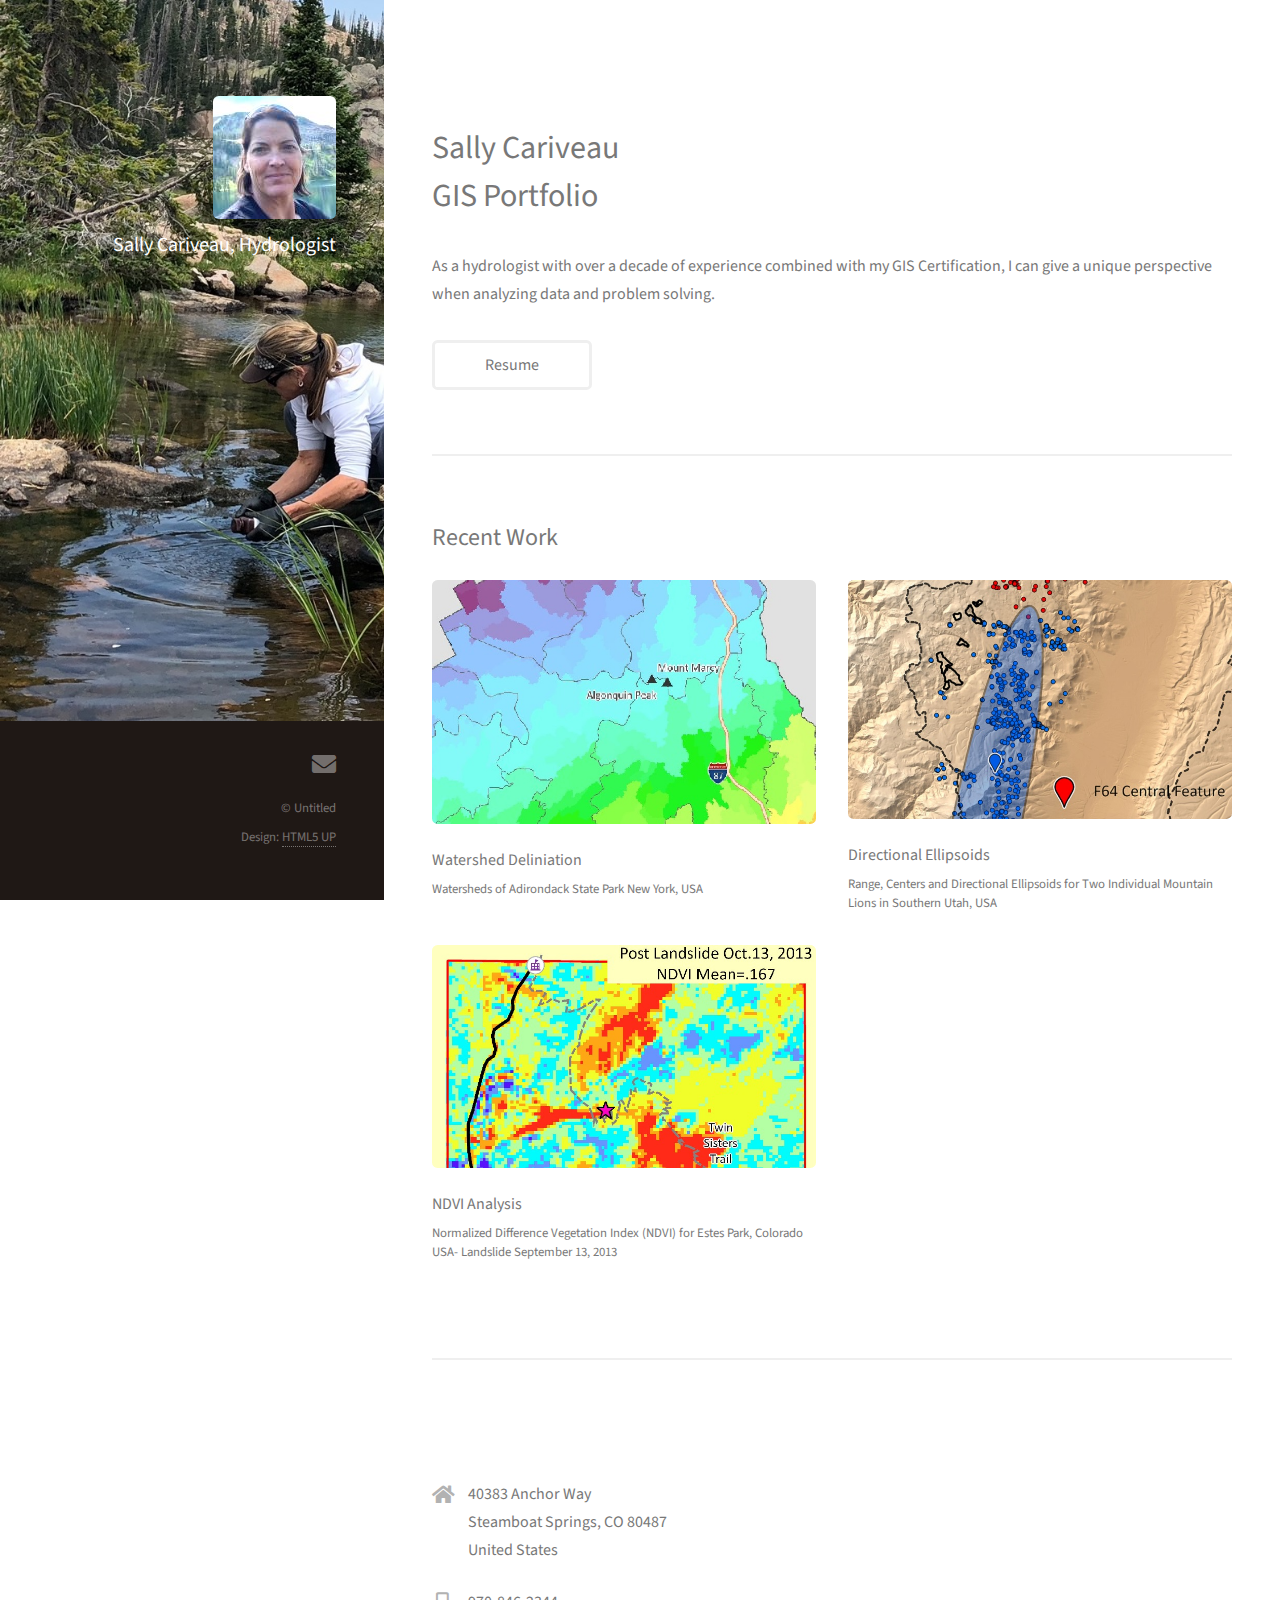
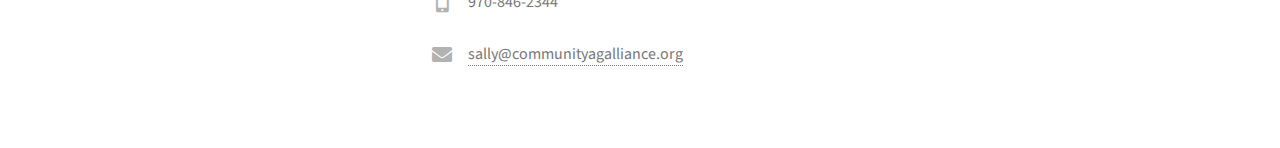
==== commit 6eac7ea2: "Update index.html" ====
--- a/index.html
+++ b/index.html
@@ -12,7 +12,7 @@
 		<meta name="viewport" content="width=device-width, initial-scale=1, user-scalable=no" />
 		<link rel="stylesheet" href="assets/css/main.css" />
 		<div class="zbRPDe M2qv4b P4HtKe" aria-label="Map - Download free icons">Map - Download free icons</div>
-		<link rel="shortcut icon" href=\TemplateEdits\images/Map.ico">
+		<link rel="shortcut icon" href="images/Map.ico">
 	</head>
 	<body class="is-preload">
 
@@ -64,7 +64,7 @@
 							
 						</div>
 						<ul class="actions">
-							<li><a href="#" class="button">Full Portfolio</a></li>
+							
 						</ul>
 					</section>
 
@@ -87,7 +87,7 @@
 									<li>
 										<h3 class="icon solid fa-home"><span class="label">Address</span></h3>
 										40383 Anchor Way<br />
-										Steamboat Springs, CO 804876<br />
+										Steamboat Springs, CO 80487<br />
 										United States
 									</li>
 									<li>
@@ -445,4 +445,4 @@
 			<script src="assets/js/main.js"></script>
 
 	</body>
-</html>+</html>
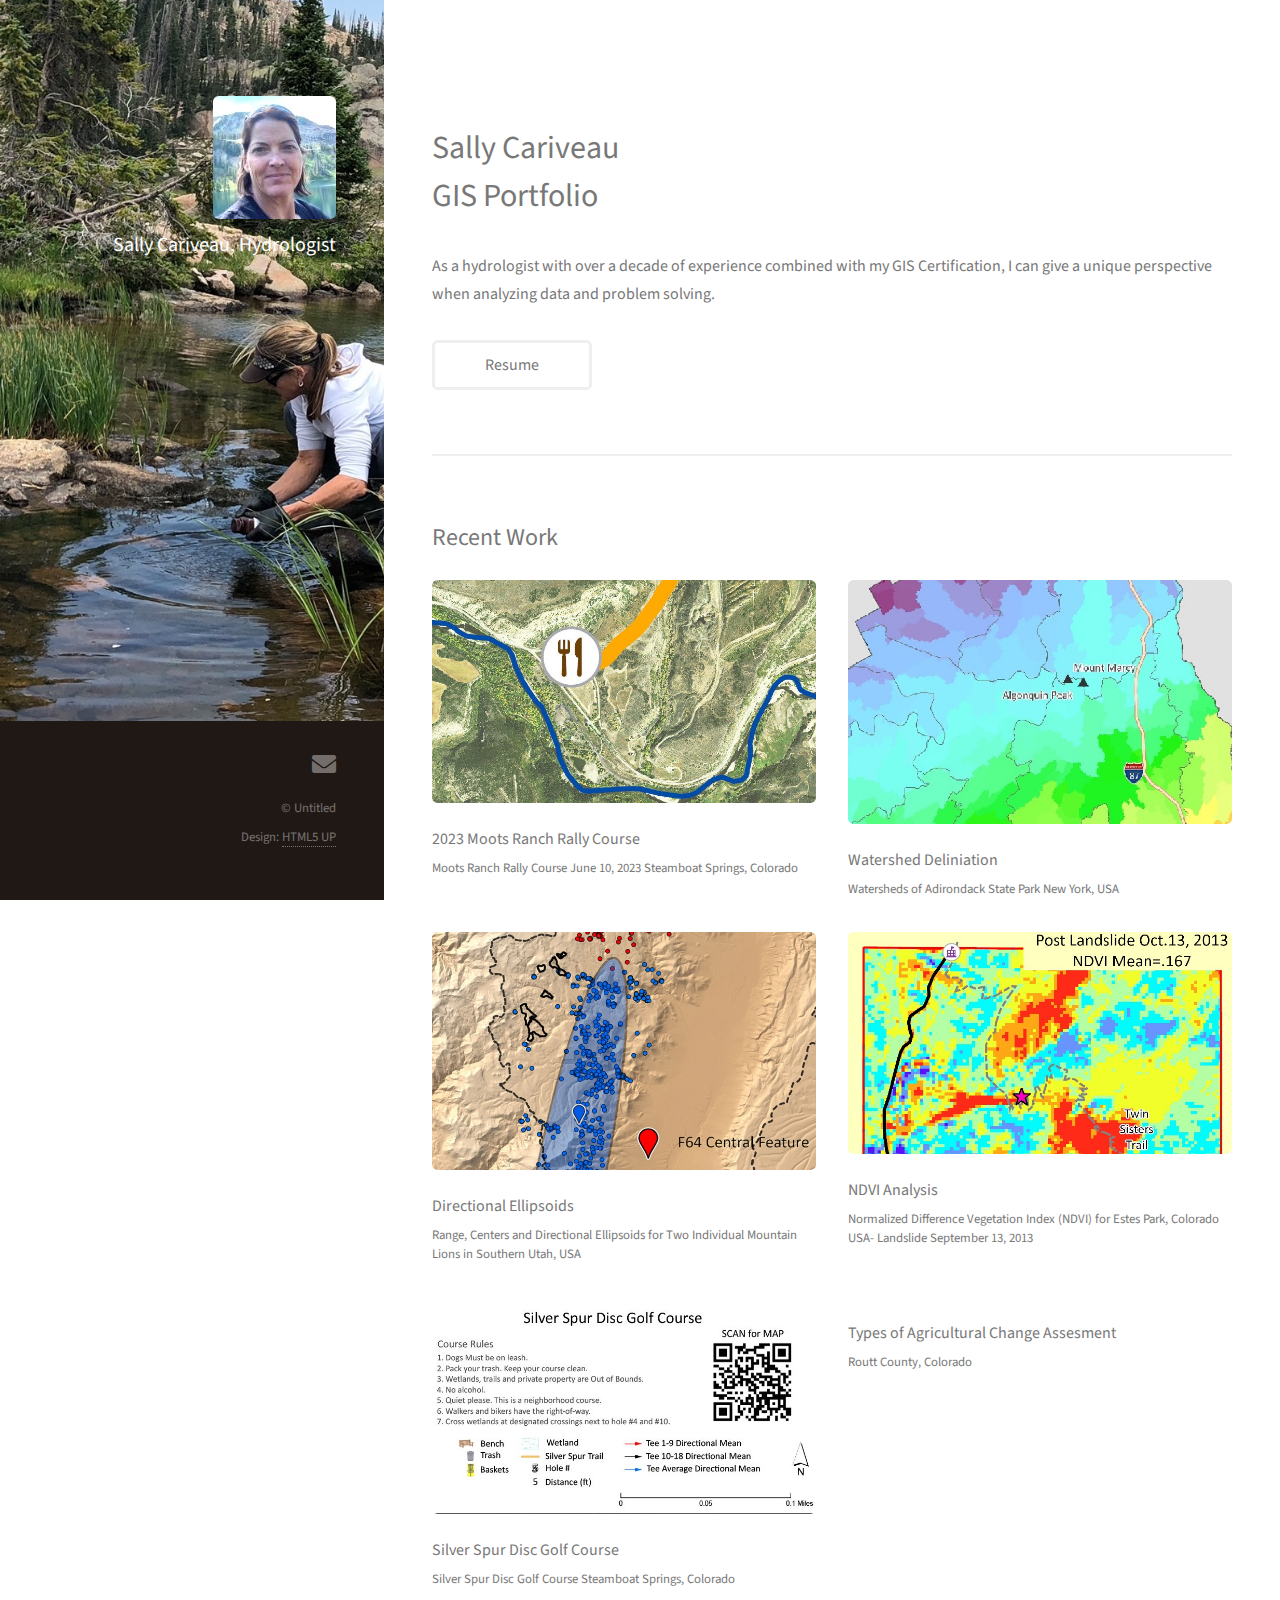
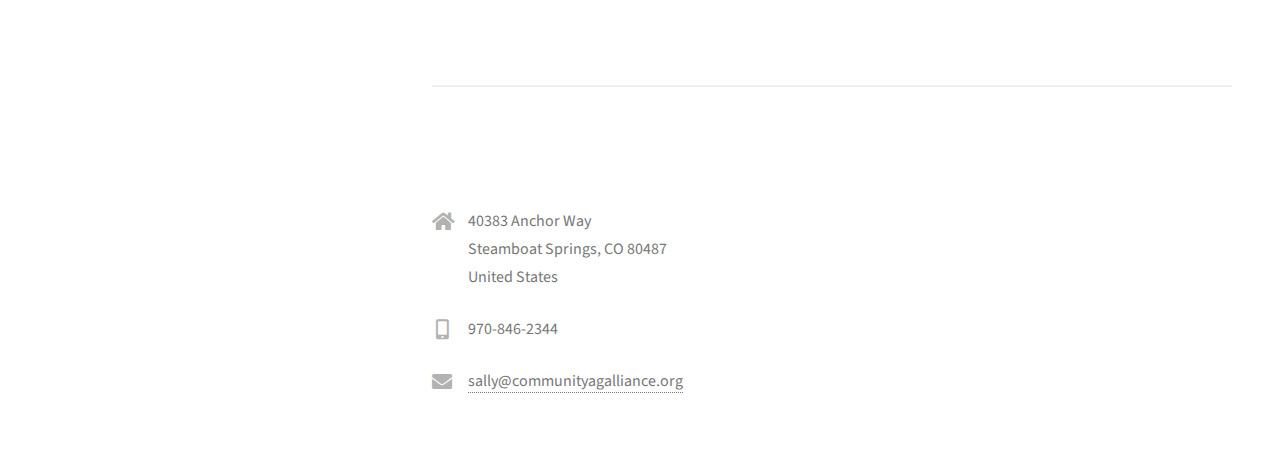
==== commit 768f7a73: "Update index.html" ====
--- a/index.html
+++ b/index.html
@@ -46,6 +46,12 @@
 					<section id="two">
 						<h2>Recent Work</h2>
 						<div class="row">
+							
+							<article class="col-6 col-12-xsmall work-item">
+								<a href="images/fulls/rr3.jpg" class="image fit thumb"><img src="images/thumbs/rrThumb.jpg" alt="" /></a>
+								<h3>2023 Moots Ranch Rally Course</h3>
+								<p>Moots Ranch Rally Course  June 10, 2023  Steamboat Springs, Colorado</p>
+							</article>
 							<article class="col-6 col-12-xsmall work-item">
 								<a href="images/fulls/Lab3_Cariveau.jpg" class="image fit thumb"><img src="images/thumbs/watersheds_crop2.jpg" alt="" /></a>
 								<h3>Watershed Deliniation</h3>
@@ -60,6 +66,16 @@
 								<a href="images/fulls/Estes.jpg" class="image fit thumb"><img src="images/thumbs/Estes_thumb.jpg" alt="" /></a>
 								<h3>NDVI Analysis</h3>
 								<p>Normalized Difference Vegetation Index (NDVI) for Estes Park, Colorado USA- Landslide September 13, 2013</p>
+							</article>
+							<article class="col-6 col-12-xsmall work-item">
+								<a href="images/fulls/Disc.jpg" class="image fit thumb"><img src="images/thumbs/Disc_thumb.jpg" alt="" /></a>
+								<h3>Silver Spur Disc Golf Course</h3>
+								<p>Silver Spur Disc Golf Course Steamboat Springs, Colorado</p>
+							</article>
+							<article class="col-6 col-12-xsmall work-item">
+								<a href="images/fulls/CAA_Ag_Change.jpg" class="image fit thumb"><img src="images/thumbs/CAA_Ag_Change_thumb.jpg" alt="" /></a>
+								<h3>Types of Agricultural Change Assesment</h3>
+								<p>Routt County, Colorado</p>
 							</article>
 							
 						</div>
